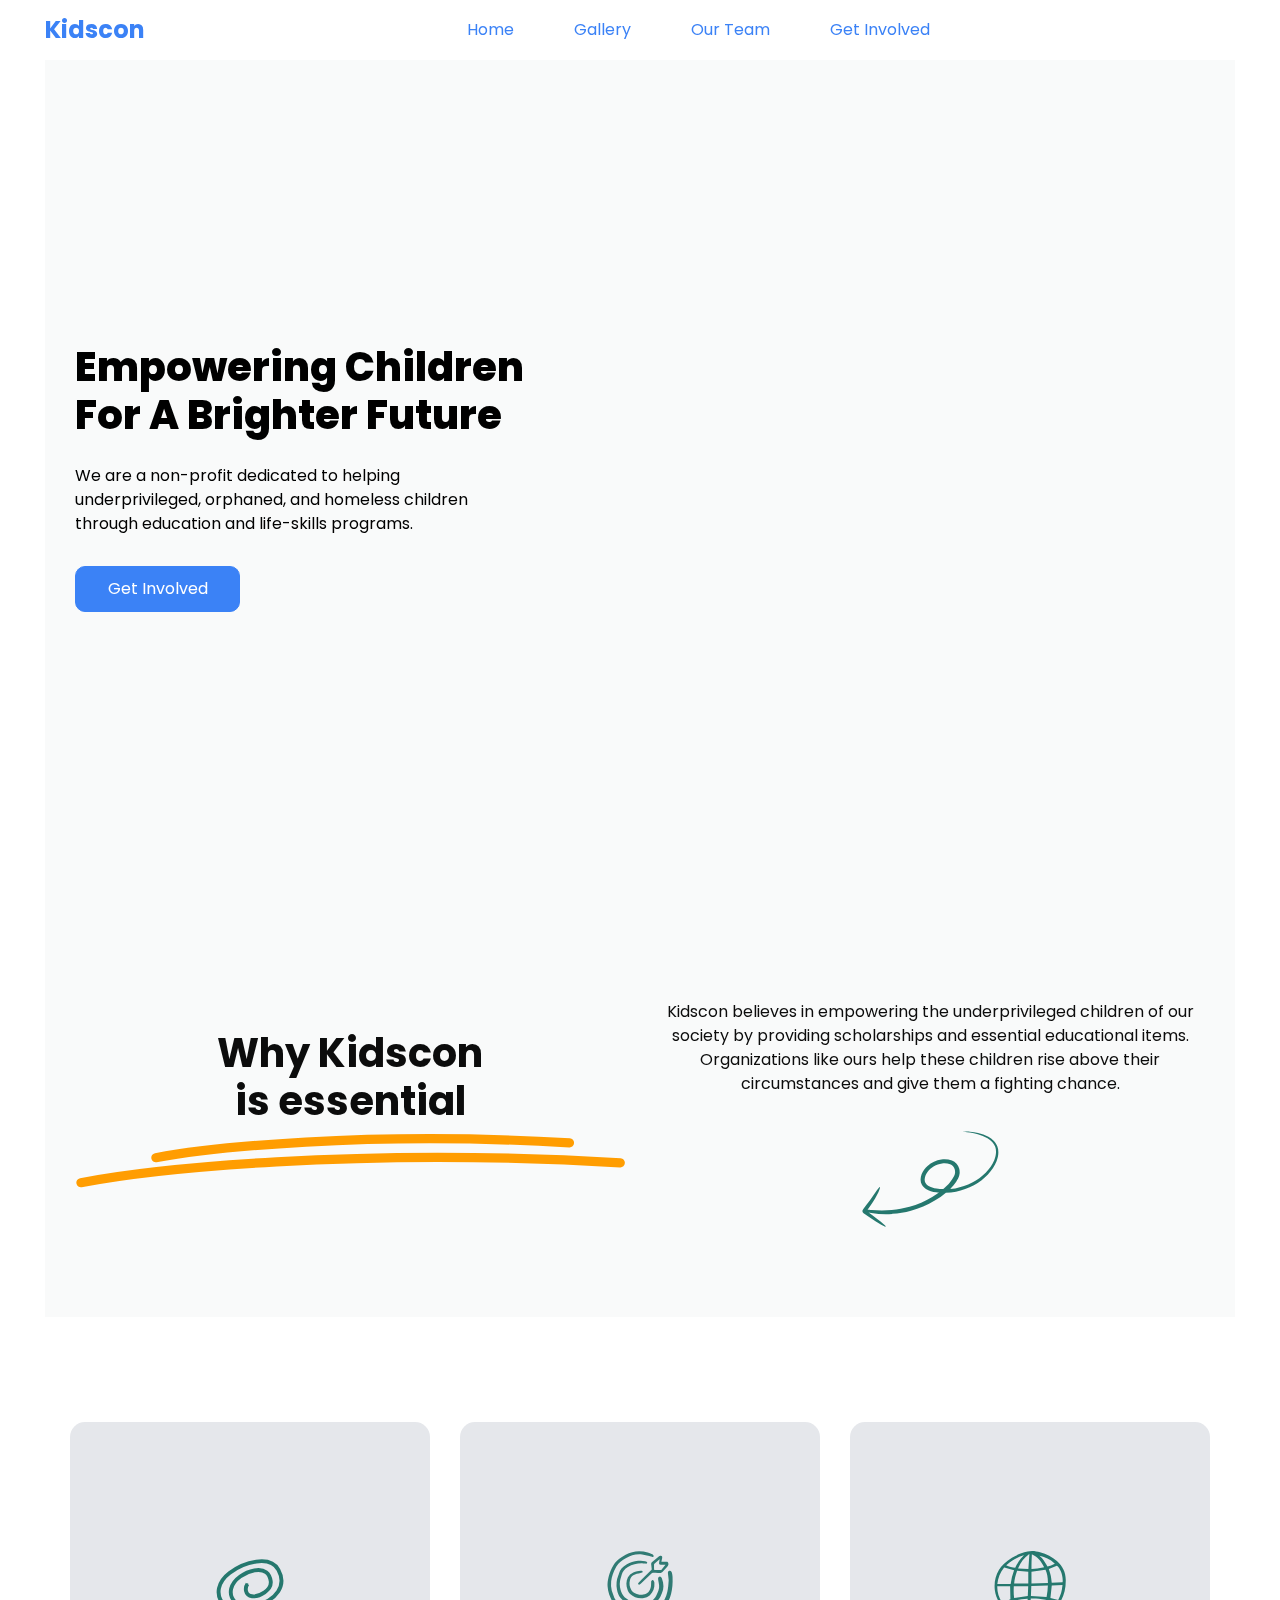
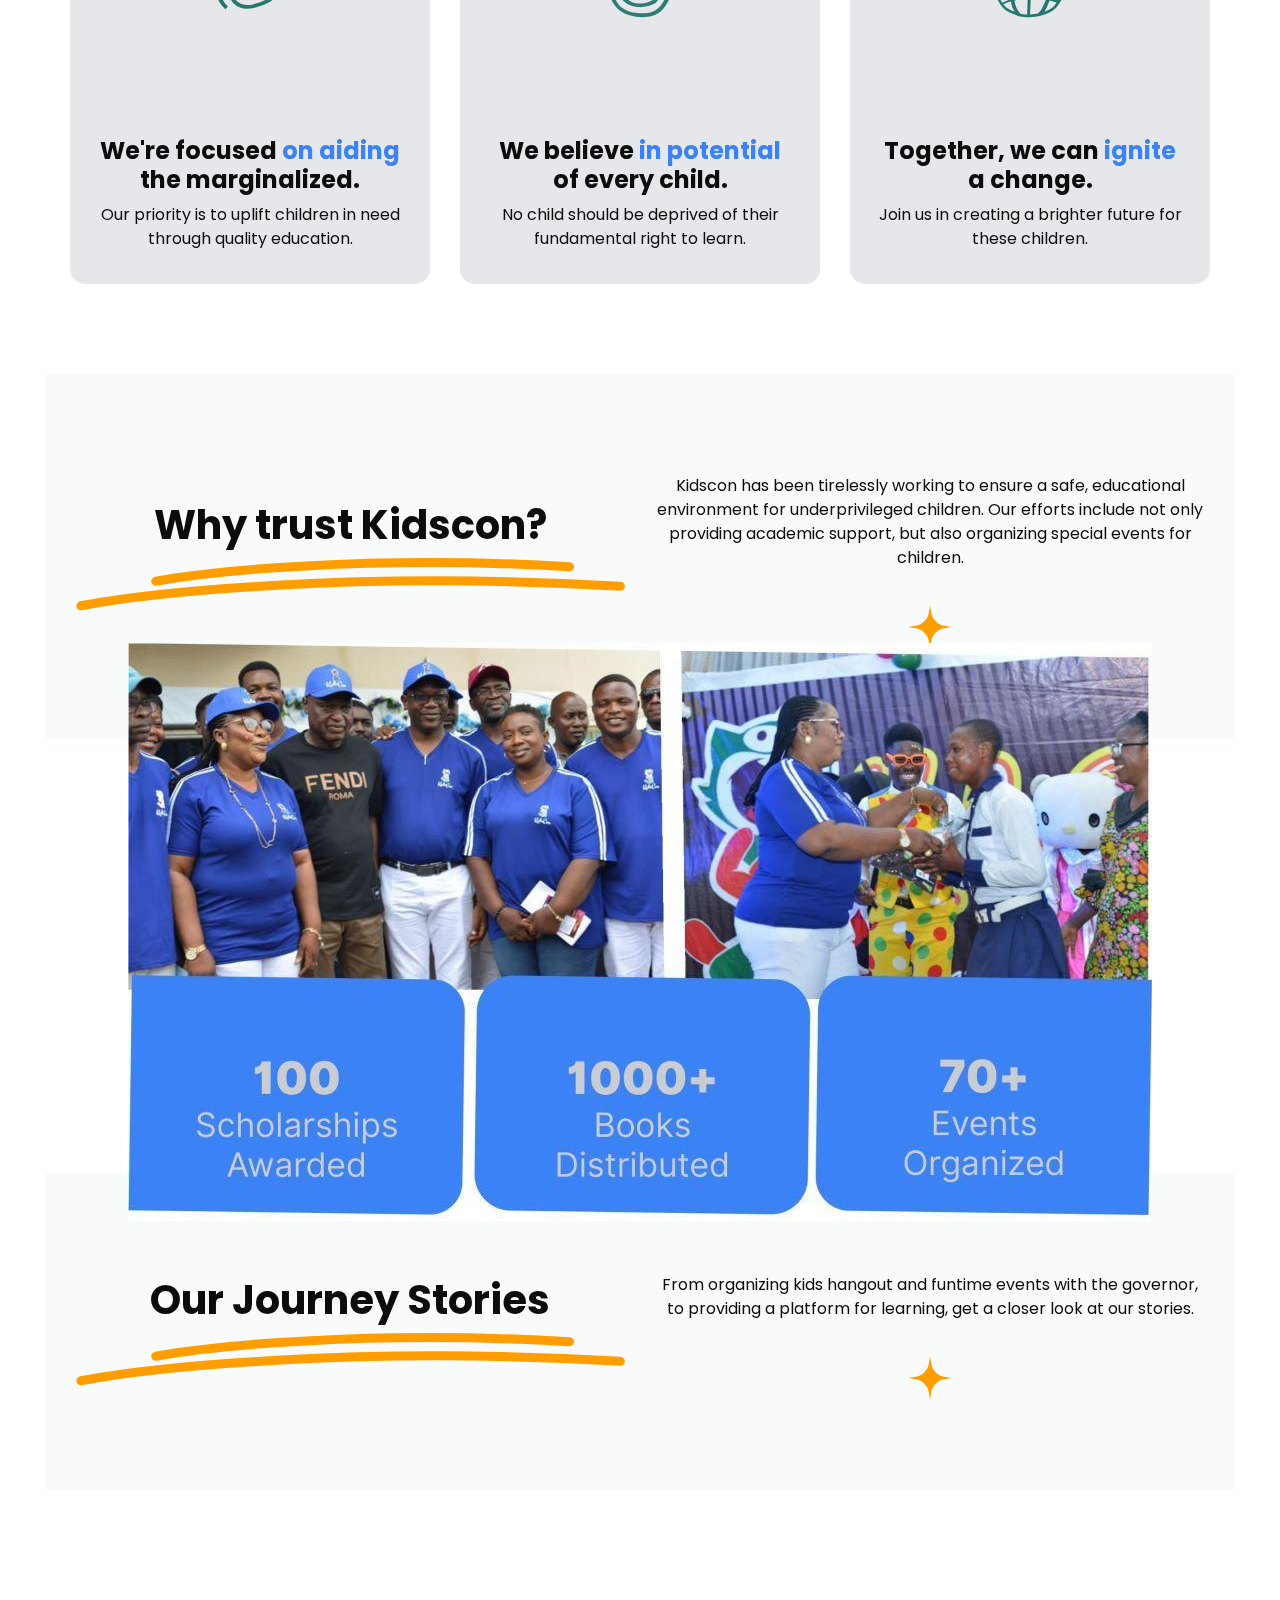
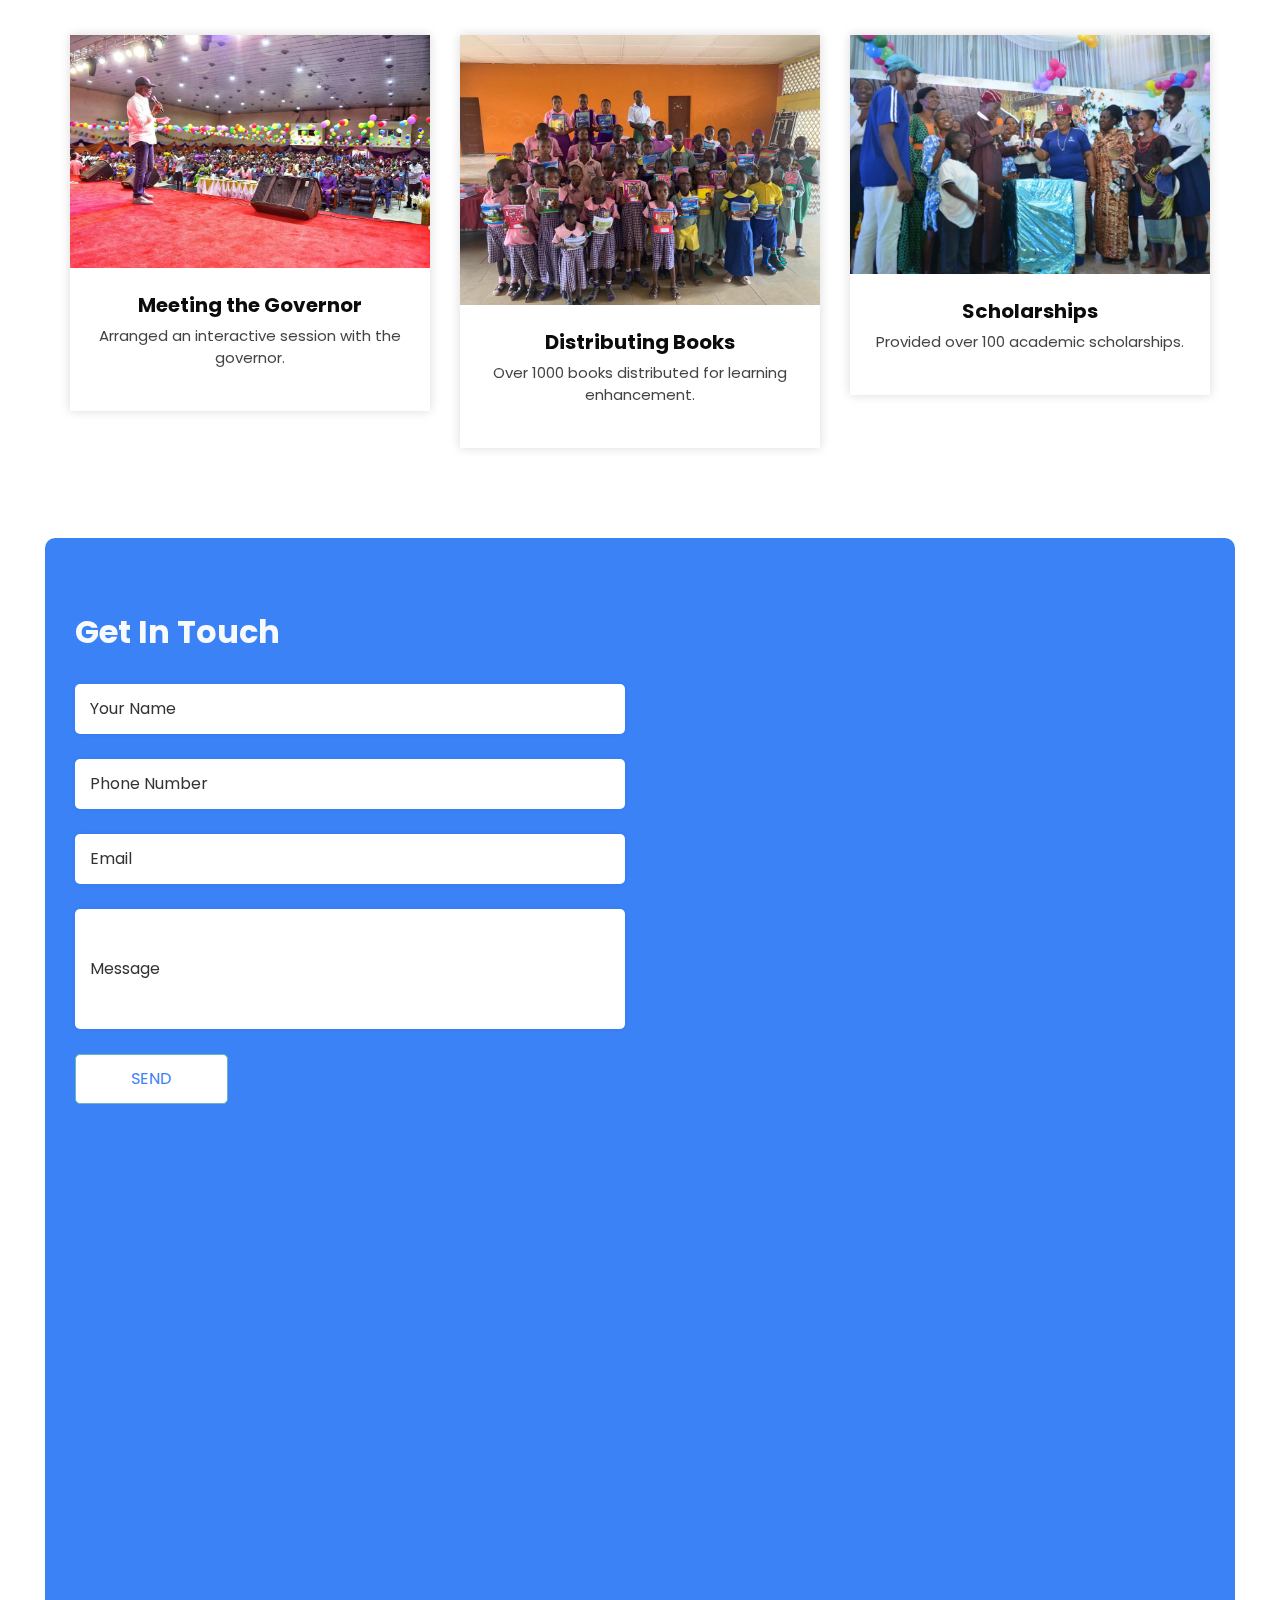
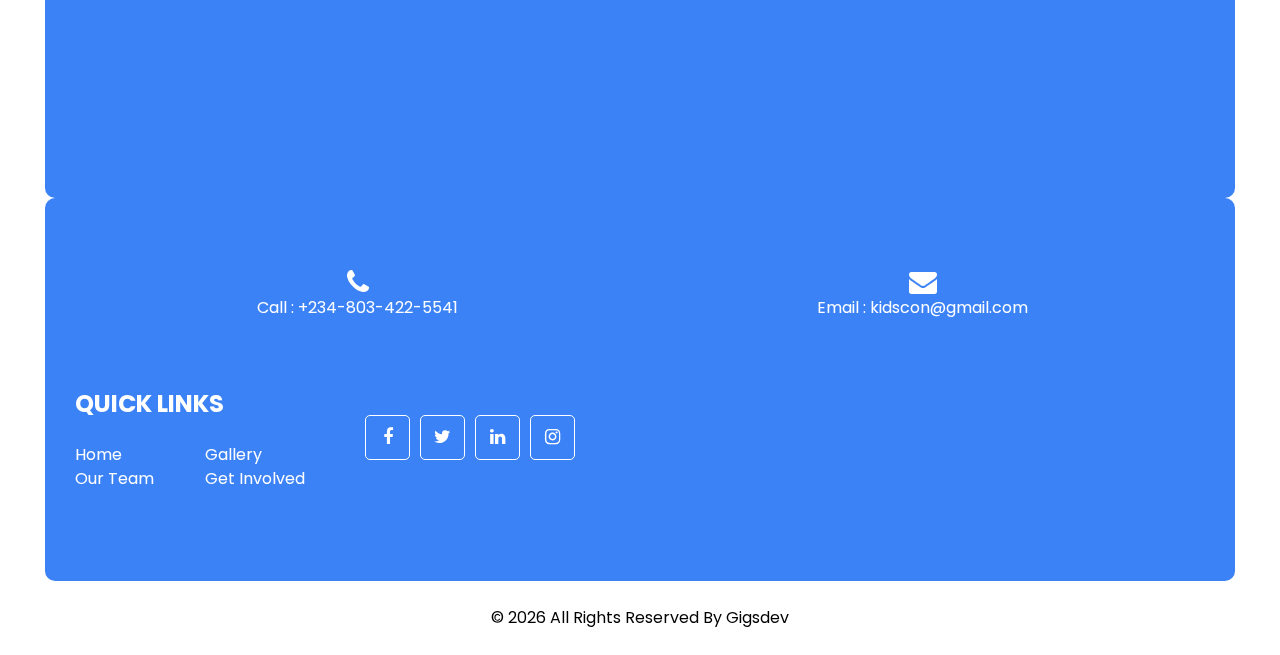
==== index.html @ 19b8dc30 "typo error fix" ====
<!DOCTYPE html>
<html>

<head>
  <!-- Basic -->
  <meta charset="utf-8" />
  <meta http-equiv="X-UA-Compatible" content="IE=edge" />
  <!--GOOGLE FONTS-->
  <link rel="preconnect" href="https://fonts.googleapis.com">
  <link rel="preconnect" href="https://fonts.gstatic.com" crossorigin>
  <link href="https://fonts.googleapis.com/css2?family=Montserrat:wght@300;400;500;600;700;800;900&display=swap"
    rel="stylesheet">
  <!-- Mobile Metas -->
  <meta name="viewport" content="width=device-width, initial-scale=1, shrink-to-fit=no" />
  <!-- Site Metas -->
  <link rel="icon" href="images/fevicon.png" type="image/gif" />
  <meta name="keywords" content="" />
  <meta name="description" content="" />
  <meta name="author" content="" />

  <title>Kidscon</title>


  <!-- bootstrap core css -->
  <link rel="stylesheet" type="text/css" href="css/bootstrap.css" />

  <!-- fonts style -->
  <link href="https://fonts.googleapis.com/css?family=Poppins:400,600,700&display=swap" rel="stylesheet" />

  <!-- font awesome style -->
  <link href="css/font-awesome.min.css" rel="stylesheet" />
  <!-- Custom styles for this template -->
  <link href="css/style.css" rel="stylesheet" />
  <!-- responsive style -->
  <link href="css/responsive.css" rel="stylesheet" />

</head>

<body>

  <div class="hero_area">
    <!-- nav section strats -->
    <header class="header_section long_section px-0">
      <nav class="navbar navbar-expand-lg custom_nav-container ">
        <a class="navbar-brand" href="index.html">
          <span>
            Kidscon
          </span>
        </a>
        <button class="navbar-toggler" type="button" data-toggle="collapse" data-target="#navbarSupportedContent"
          aria-controls="navbarSupportedContent" aria-expanded="false" aria-label="Toggle navigation">
          <span class=""> </span>
        </button>

        <div class="collapse navbar-collapse" id="navbarSupportedContent">
          <div class="d-flex mx-auto flex-column flex-lg-row align-items-center">
            <ul class="navbar-nav  ">
              <li class="nav-item active">
                <a class="nav-link" href="index.html">Home <span class="sr-only">(current)</span></a>
              </li>
              <li class="nav-item">
                <a class="nav-link" href="gallery.html">Gallery</a>
              </li>
              <li class="nav-item">
                <a class="nav-link" href="team.html"> Our Team</a>
              </li>

              <li class="nav-item">
                <a class="nav-link" href="contact.html">Get Involved</a>
              </li>
            </ul>
          </div>
          <!--<div class="quote_btn-container">
            <a href="">
              <span>
                Login
              </span>
              <i class="fa fa-user" aria-hidden="true"></i>
            </a>
            <form class="form-inline">
              <button class="btn  my-2 my-sm-0 nav_search-btn" type="submit">
                <i class="fa fa-search" aria-hidden="true"></i>
              </button>
            </form>
          </div>-->
        </div>
      </nav>
    </header>
    <!-- end nav section -->
    <!-- hero section -->
    <section class="slider_section long_section">
      <div id="customCarousel" class="carousel slide" data-ride="carousel">
        <div class="carousel-inner">
          <div class="carousel-item active">
            <div class="container ">
              <div class="row">
                <div class="col-md-5">
                  <div class="detail-box">
                    <h1>

                      Empowering Children for a Brighter Future
                    </h1>
                    <p>
                      We are a non-profit dedicated to helping underprivileged, orphaned, and homeless children through
                      education and life-skills programs.
                    </p>
                    <div class="btn-box">
                      <a href="" class="btn1">
                        Get Involved
                      </a>

                    </div>
                  </div>
                </div>
                <div class="col-md-7">
                  <div class="img-box">
                    <img src="images/kidscon-hero.svg" alt="">
                  </div>
                </div>
              </div>
            </div>
          </div>

        </div>

      </div>
    </section>
    <!-- end hero section -->
  </div>
  <!-- about section -->

  <section class="about_section layout_padding long_section">
    <div class="container">
      <div class="row">
        <div class="col-md-6">
          <div class="img-box">
            <h1> Why Kidscon <br>is essential</h1>
            <img src="images/double-line.svg" alt="">
          </div>
        </div>
        <div class="col-md-6">
          <div class="detail-box">

            <p>
              Kidscon believes in empowering the underprivileged children of our society by providing scholarships
              and essential educational items. Organizations like ours help these children rise above their
              circumstances and give them a fighting chance.
            </p>
            <img src="./images/green-curve-shape-easy.svg" alt="arrow icon">

          </div>
        </div>
      </div>
    </div>
  </section>

  <!-- end about section -->
  <!-- furniture section -->

  <section class="furniture_section layout_padding">
    <div class="container">
      <!--<div class="heading_container">
        <h2>
          NOWhy Kidscon is essential
        </h2>
        <p>
          Kidscon believes in empowering the underprivileged children of our society by providing scholarships
          and essential educational items. Organizations like ours help these children rise above their
          circumstances and give them a fighting chance.
        </p>
      </div>-->
      <div class="row">
        <div class="col-md-6 col-lg-4">
          <div class="box">
            <div class="img-box">
              <img src="images/swirl.svg" alt="swirl-icon-svg">
            </div>
            <div class="detail-box">
              <h4>
                We're focused <span>on aiding</span> the marginalized.
              </h4>
              <div class="price_box">
                <h6 class="price_heading">
                  Our priority is to uplift children in need through quality education.
                </h6>

              </div>
            </div>
          </div>
        </div>
        <div class="col-md-6 col-lg-4">
          <div class="box">
            <div class="img-box">
              <img src="images/arrow.svg" alt="arrow-icon-svg">
            </div>
            <div class="detail-box">
              <h4>
                We believe <span>in potential</span> of every child.
              </h4>
              <div class="price_box">
                <h6 class="price_heading">
                  No child should be deprived of their fundamental right to learn.
                </h6>

              </div>
            </div>
          </div>
        </div>
        <div class="col-md-6 col-lg-4">
          <div class="box">
            <div class="img-box">
              <img src="images/globe.svg" alt="globe-icon-svg">
            </div>
            <div class="detail-box">
              <h4>
                Together, we can <span>ignite</span> a change.
              </h4>
              <div class="price_box">
                <h6 class="price_heading">
                  Join us in creating a brighter future for these children.
                </h6>

              </div>
            </div>
          </div>
        </div>

      </div>
    </div>
  </section>

  <!-- end furniture section -->
  <!-- start why trus section  -->

  <section class="about_section layout_padding long_section">
    <div class="container">
      <div class="row">
        <div class="col-md-6">
          <div class="img-box">
            <h1> Why trust Kidscon?</h1>
            <img src="images/double-line.svg" alt="">
          </div>
        </div>
        <div class="col-md-6">
          <div class="detail-box">

            <p>
              Kidscon has been tirelessly working to ensure a safe, educational environment for underprivileged
              children. Our efforts include not only providing academic support, but also organizing special events for
              children.
            </p>
            <img src="./images/four-angle-star.svg" alt="arrow icon">

          </div>
        </div>
      </div>
    </div>
  </section>

  <!-- end why trust section  -->

  <!-- start mosaic section  -->
  <section id="puz">
    <div class="mosaic">
      <img src="./images/kidscon hmpg pix.jpg" alt="">
      <article>
        <div></div>
        <div></div>
        <div></div>
        <div></div>
        <div></div>
      </article>
    </div>
  </section>
  <!-- end mosaic section  -->

  <!-- start our journey section  -->

  <section class="about_section layout_padding long_section">
    <div class="container">
      <div class="row">
        <div class="col-md-6">
          <div class="img-box">
            <h1> Our Journey Stories</h1>
            <img src="images/double-line.svg" alt="">
          </div>
        </div>
        <div class="col-md-6">
          <div class="detail-box">

            <p>
              From organizing kids hangout and funtime events with the governor, to providing a platform for learning,
              get a closer look at our stories.
            </p>
            <img src="./images/four-angle-star.svg" alt="star icon">

          </div>
        </div>
      </div>
    </div>
  </section>

  <!-- end our journey section  -->


  <!-- blog section -->

  <section class="blog_section layout_padding">
    <div class="container">
      <div class="heading_container">

      </div>
      <div class="row">
        <div class="col-md-6 col-lg-4 mx-auto">
          <div class="box">
            <div class="img-box">
              <img src="images/mt_govnr.jpg" alt="">
            </div>
            <div class="detail-box">
              <h5>
                Meeting the Governor
              </h5>
              <p>
                Arranged an interactive session with the governor.
              </p>

            </div>
          </div>
        </div>
        <div class="col-md-6 col-lg-4 mx-auto">
          <div class="box">
            <div class="img-box">
              <img src="images/books.jpg" alt="">
            </div>
            <div class="detail-box">
              <h5>
                Distributing Books
              </h5>
              <p>
                Over 1000 books distributed for learning enhancement.
              </p>

            </div>
          </div>
        </div>
        <div class="col-md-6 col-lg-4 mx-auto">
          <div class="box">
            <div class="img-box">
              <img src="images/Scholar.jpg" alt="">
            </div>
            <div class="detail-box">
              <h5>
                Scholarships
              </h5>
              <p>
                Provided over 100 academic scholarships.
              </p>

            </div>
          </div>
        </div>
      </div>
    </div>
  </section>

  <!-- end blog section -->



  <!-- contact section -->
  <section class="contact_section  long_section">
    <div class="container">
      <div class="row">
        <div class="col-md-6">
          <div class="form_container">
            <div class="heading_container">
              <h2>
                Get In Touch
              </h2>
            </div>
            <form action="">
              <div>
                <input type="text" placeholder="Your Name" />
              </div>
              <div>
                <input type="text" placeholder="Phone Number" />
              </div>
              <div>
                <input type="email" placeholder="Email" />
              </div>
              <div>
                <input type="text" class="message-box" placeholder="Message" />
              </div>
              <div class="btn_box">
                <button>
                  SEND
                </button>
              </div>
            </form>
          </div>
        </div>
        <div class="col-md-6">
          <div class="map_container">
            <div class="map">
              <div id="googleMap"></div>
            </div>
          </div>
        </div>
      </div>
    </div>
  </section>
  <!-- end contact section -->

  <!-- info section -->
  <section class="info_section long_section">

    <div class="container">
      <div class="contact_nav">
        <a href="">
          <i class="fa fa-phone" aria-hidden="true"></i>
          <span>
            Call : +234-803-422-5541
          </span>
        </a>
        <a href="">
          <i class="fa fa-envelope" aria-hidden="true"></i>
          <span>
            Email : kidscon@gmail.com
          </span>
        </a>

      </div>

      <div class="info_top ">
        <div class="row ">
          <div class="col-sm-6 col-md-4 col-lg-3">
            <div class="info_links">
              <h4>
                QUICK LINKS
              </h4>
              <div class="info_links_menu">
                <a class="" href="index.html">Home <span class="sr-only">(current)</span></a>
                <a class="" href="gallery.html">Gallery</a>
                <a class="" href="team.html"> Our Team</a>
                <a class="" href="contact.html">Get Involved</a>
              </div>
            </div>
          </div>
          <div class="col-md-4">
            <div class="info_form">

              <div class="social_box">
                <a href="">
                  <i class="fa fa-facebook" aria-hidden="true"></i>
                </a>
                <a href="">
                  <i class="fa fa-twitter" aria-hidden="true"></i>
                </a>
                <a href="">
                  <i class="fa fa-linkedin" aria-hidden="true"></i>
                </a>
                <a href="">
                  <i class="fa fa-instagram" aria-hidden="true"></i>
                </a>
              </div>
            </div>
          </div>
        </div>
      </div>
    </div>
  </section>
  <!-- end info_section -->


  <!-- footer section -->
  <footer class="footer_section">
    <div class="container">
      <p>
        &copy; <span id="displayYear"></span> All Rights Reserved By
        <a href="https://www.gigsdev.com">Gigsdev</a>

      </p>
    </div>
  </footer>
  <!-- footer section -->


  <!-- jQery -->
  <script src="js/jquery-3.4.1.min.js"></script>
  <!-- bootstrap js -->
  <script src="js/bootstrap.js"></script>
  <!-- custom js -->
  <script src="js/custom.js"></script>
  <!-- Google Map -->
  <script
    src="https://maps.googleapis.com/maps/api/js?key=AIzaSyCh39n5U-4IoWpsVGUHWdqB6puEkhRLdmI&callback=myMap"></script>
  <!-- End Google Map -->

</body>

</html>
---- css/style.css ----
/* fonts import 
@import url("../fonts/octin_sports_rg.ttf");*/

body {
  font-family: "Poppins", sans-serif;
  color: #0c0c0c;
  background-color: #ffffff;
  overflow-x: hidden;
}

.layout_padding {
  padding: 90px 0;
}

.layout_padding2 {
  padding: 45px 0;
}

.layout_padding2-top {
  padding-top: 45px;
}

.layout_padding2-bottom {
  padding-bottom: 45px;
}

.layout_padding-top {
  padding-top: 90px;
}

.layout_padding-bottom {
  padding-bottom: 90px;
}

.long_section {
  margin-left: 45px;
  margin-right: 45px;
  padding-left: 15px;
  padding-right: 15px;
}

.heading_container {
  display: -webkit-box;
  display: -ms-flexbox;
  display: flex;
  -webkit-box-orient: vertical;
  -webkit-box-direction: normal;
  -ms-flex-direction: column;
  flex-direction: column;
  -webkit-box-align: start;
  -ms-flex-align: start;
  align-items: flex-start;

}

.heading_container h2 {
  position: relative;
  font-weight: bold;
  text-transform: capitalize;
}

/*header section*/
.hero_area {
  min-height: 100vh;
  position: relative;
  display: -webkit-box;
  display: -ms-flexbox;
  display: flex;
  -webkit-box-orient: vertical;
  -webkit-box-direction: normal;
  -ms-flex-direction: column;
  flex-direction: column;
}

.sub_page .hero_area {
  min-height: auto;
}


.header_section {
  background-color: #ffffff;
}

.header_section .container-fluid {
  padding-right: 25px;
  padding-left: 25px;
}

.header_section .nav_container {
  margin: 0 auto;
}

.custom_nav-container .navbar-nav .nav-item .nav-link {
  padding: 3px 15px;
  margin: 10px 15px;
  color: #3b82f6;
  text-align: center;
  text-transform: capitalize;
}

a,
a:hover,
a:focus {
  text-decoration: none;
}

a:hover,
a:focus {
  color: initial;
}

.btn,
.btn:focus {
  outline: none !important;
  -webkit-box-shadow: none;
  box-shadow: none;
}

.custom_nav-container .nav_search-btn {
  width: 35px;
  height: 35px;
  padding: 0;
  border: none;
}

.navbar-brand span {
  font-size: 24px;
  font-weight: 700;
  color: #3b82f6;
  text-transform: capitalize;
}

.custom_nav-container {
  z-index: 99999;
  padding: 5px 0;
}

.custom_nav-container .navbar-toggler {
  outline: none;
}

.custom_nav-container .navbar-toggler {
  padding: 0;
  width: 37px;
  height: 42px;
  -webkit-transition: all 0.3s;
  transition: all 0.3s;
}

.custom_nav-container .navbar-toggler span {
  display: block;
  width: 32px;
  height: 4px;
  background-color: #000000;
  border-radius: 15px;
  margin: 7px 0;
  -webkit-transition: all 0.3s;
  transition: all 0.3s;
  position: relative;
  transition: all 0.3s;
}

.custom_nav-container .navbar-toggler span::before,
.custom_nav-container .navbar-toggler span::after {
  content: "";
  position: absolute;
  left: 0;
  height: 100%;
  width: 100%;
  background-color: #3b82f6;
  border-radius: 15px;
  top: -10px;
  -webkit-transition: all 0.3s;
  transition: all 0.3s;
}

.custom_nav-container .navbar-toggler span::after {
  top: 10px;
}

.custom_nav-container .navbar-toggler[aria-expanded="true"] {
  -webkit-transform: rotate(360deg);
  transform: rotate(360deg);
}

.custom_nav-container .navbar-toggler[aria-expanded="true"] span {
  -webkit-transform: rotate(45deg);
  transform: rotate(45deg);
}

.custom_nav-container .navbar-toggler[aria-expanded="true"] span::before,
.custom_nav-container .navbar-toggler[aria-expanded="true"] span::after {
  -webkit-transform: rotate(90deg);
  transform: rotate(90deg);
  top: 0;
}

.quote_btn-container {
  display: -webkit-box;
  display: -ms-flexbox;
  display: flex;
  -webkit-box-align: center;
  -ms-flex-align: center;
  align-items: center;
}

.quote_btn-container a {
  color: #3b82f6;
  margin-right: 25px;
  text-transform: uppercase;
}

.quote_btn-container a span {
  margin-right: 5px;
}

/*end header section*/
/* slider section */
.slider_section {
  -webkit-box-flex: 1;
  -ms-flex: 1;
  flex: 1;
  display: -webkit-box;
  display: -ms-flexbox;
  display: flex;
  -webkit-box-align: center;
  -ms-flex-align: center;
  align-items: center;
  position: relative;
  background-color: #f9fafa;
}

.slider_section .row {
  -webkit-box-align: center;
  -ms-flex-align: center;
  align-items: center;
}

.slider_section #customCarousel {
  width: 100%;
  z-index: 3;
}

.slider_section .detail-box {
  color: #000000;

}

.slider_section .detail-box h1 {
  font-weight: 800;
  text-transform: capitalize;
  margin-bottom: 0;
}

.slider_section .detail-box p {
  margin: 25px 0;
}

.slider_section .detail-box .btn-box {
  display: -webkit-box;
  display: -ms-flexbox;
  display: flex;
  margin: 0 -5px;
}

.slider_section .detail-box .btn-box a {
  margin: 5px;
  text-align: center;
  width: 165px;
}

.slider_section .detail-box .btn-box .btn1 {
  display: inline-block;
  padding: 10px 15px;
  background-color: #3b82f6;
  color: #ffffff;
  border-radius: 10px;
  border: 1px solid #3b82f6;
  -webkit-transition: all .2s;
  transition: all .2s;
}

.slider_section .detail-box .btn-box .btn1:hover {
  background-color: transparent;
  color: #3b82f6;
}



.slider_section .img-box img {
  width: 100%;
}

.furniture_section .box {
  display: flex;
  flex-direction: column;
  margin-top: 15px;
  background-color: #e5e7eb;
  padding: 25px;
  border-radius: 15px;

}

.furniture_section .box .img-box {
  display: -webkit-box;
  display: -ms-flexbox;
  display: flex;
  -webkit-box-pack: center;
  -ms-flex-pack: center;
  justify-content: center;
  -webkit-box-align: center;
  -ms-flex-align: center;
  align-items: center;
  height: 275px;
  padding: 25px;
}

.furniture_section .box .img-box img {
  max-width: 30%;
  max-height: 30%;
}

.furniture_section .box .img-boxt img {
  max-width: 100%;
  max-height: 40%;
  border-radius: 15px;
}

.furniture_section .box .detail-box {
  margin-top: 15px;
}

.furniture_section .box .detail-box h5 {
  text-transform: none;
  text-align: center;
  font-weight: 600;
  font-size: 1.5rem;
  color: #3b82f6;

}

.furniture_section .box .detail-box h4 {
  font-weight: 700;
  text-align: center;
}

.furniture_section .box .detail-box span {
  color: #3b82f6;
}




.furniture_section .box .detail-box .price_box .price_heading span {
  color: #6bb7be;
}

.furniture_section .box .detail-box .price_box .price_heading {
  text-align: center;
}


/*========================Mosaic section====================*/

.mosaic {
  width: 80%;
  margin: -6rem auto -3rem;

  line-height: 0;
  position: relative;

}

.mosaic img {
  width: 100%;
}

.mosaic article {
  position: absolute;
  top: 0;
  width: 100%;
  background: var(--color-bg);
  display: grid;
  grid-template-columns: 1fr 1fr 1fr;
  grid-gap: 20px;
  mix-blend-mode: lighten;
}

.mosaic div {
  background: black;
  height: 25.3vw;
  border-radius: 20px;
}

.mosaic div:nth-of-type(2) {
  grid-column: 2 / 4;
}

/*===================End mosaic section=====================*/
.about_section {
  background-color: #f9fafa;
  text-align: center;
}

.about_section .row {
  -webkit-box-align: center;
  -ms-flex-align: center;
  align-items: center;
}

.about_section .img-box img {
  width: 100%;
}

.about_section .detail-box p {
  margin-top: 10px;
  margin-bottom: 35px;
}

.about_section .detail-box a {
  display: inline-block;
  padding: 10px 45px;
  background-color: #6bb7be;
  color: #ffffff;
  border-radius: 0;
  border: 1px solid #6bb7be;
  -webkit-transition: all .2s;
  transition: all .2s;
}

.about_section .detail-box a:hover {
  background-color: transparent;
  color: #6bb7be;
}

.blog_section .heading_container {
  -webkit-box-align: center;
  -ms-flex-align: center;
  align-items: center;

}

.blog_section .heading_container h2::before {
  left: 50%;
  -webkit-transform: translateX(-50%);
  transform: translateX(-50%);
}

.blog_section .box {
  margin-top: 55px;
  background-color: #ffffff;
  -webkit-box-shadow: 0 0 10px 0 rgba(0, 0, 0, 0.15);
  box-shadow: 0 0 10px 0 rgba(0, 0, 0, 0.15);
}

.blog_section .box .img-box {
  position: relative;
}

.blog_section .box .img-box img {
  width: 100%;
}

.blog_section .box .detail-box {
  padding: 25px;
  text-align: center;
}

.blog_section .box .detail-box h5 {
  font-weight: bold;
}

.blog_section .box .detail-box p {
  font-size: 15px;
  color: #444;
}

.blog_section .box .detail-box a {
  display: inline-block;
  padding: 10px 30px;
  background-color: #6bb7be;
  color: #ffffff;
  border-radius: 0;
  border: 1px solid #6bb7be;
  -webkit-transition: all .2s;
  transition: all .2s;
}

.blog_section .box .detail-box a:hover {
  background-color: transparent;
  color: #6bb7be;
}

/*=================CONTACT SCTION===================*/

.contact_section {
  position: relative;
  background-color: #3b82f6;
  padding-top: 75px;
  padding-bottom: 75px;
  border-radius: 10px;
  height: 140vh;
}

.contact_section .heading_container {
  margin-bottom: 25px;

}

.contact_section .heading_container h2 {
  text-transform: capitalize;
  color: #f7fafa;

}

.contact_section .form_container input {
  width: 100%;
  border: none;
  height: 50px;
  margin-bottom: 25px;
  padding-left: 15px;
  outline: none;
  color: #101010;
  -webkit-box-shadow: 0 0 5px 0 rgba(0, 0, 0, 0.05);
  box-shadow: 0 0 5px 0 rgba(0, 0, 0, 0.05);
  border-radius: 5px;
}

.contact_section .form_container input::-webkit-input-placeholder {
  color: #333;
}

.contact_section .form_container input:-ms-input-placeholder {
  color: #333;
}

.contact_section .form_container input::-ms-input-placeholder {
  color: #333;
}

.contact_section .form_container input::placeholder {
  color: #333;
}

.contact_section .form_container input.message-box {
  height: 120px;
}

.contact_section .form_container button {
  border: none;
  text-transform: uppercase;
  display: inline-block;
  padding: 12px 55px;
  background-color: white;
  color: #3b82f6;
  border-radius: 0px;
  border: 1px solid #6bb7be;
  -webkit-transition: all .2s;
  transition: all .2s;
  border-radius: 5px;
}

.contact_section .form_container button:hover {
  background-color: transparent;
  color: white;
}

.contact_section .map_container {
  height: 500px;
  overflow: hidden;
  display: -webkit-box;
  display: -ms-flexbox;
  display: flex;
  -webkit-box-align: stretch;
  -ms-flex-align: stretch;
  align-items: stretch;
  padding: 0;
}

.contact_section .map_container .map {
  height: 100%;
  -webkit-box-flex: 1;
  -ms-flex: 1;
  flex: 1;
}

.contact_section .map_container .map #googleMap {
  height: 100%;
}

/* footer section*/
.info_section {
  background-color: #3b82f6;
  color: #ffffff;
  padding-top: 45px;
  padding-bottom: 45px;
  border-radius: 10px;
}

.info_section .contact_nav {
  display: -webkit-box;
  display: -ms-flexbox;
  display: flex;
  -webkit-box-pack: center;
  -ms-flex-pack: center;
  justify-content: center;
  padding: 25px 0;
  text-align: center;
}

.info_section .contact_nav a {
  -webkit-box-flex: 1;
  -ms-flex: 1;
  flex: 1;
  margin: 0;
  display: -webkit-box;
  display: -ms-flexbox;
  display: flex;
  -webkit-box-orient: vertical;
  -webkit-box-direction: normal;
  -ms-flex-direction: column;
  flex-direction: column;
  -webkit-box-align: center;
  -ms-flex-align: center;
  align-items: center;
  color: #ffffff;
}

.info_section .contact_nav a i {
  font-size: 28px;
}

.info_section .contact_nav a:hover {
  color: #213a8f;
}

.info_section .info_top {
  padding: 45px 0;
}

.info_section h4 {
  text-transform: uppercase;
  position: relative;
  margin-bottom: 25px;
}

.info_section .info_links .info_links_menu {
  display: -webkit-box;
  display: -ms-flexbox;
  display: flex;
  -ms-flex-wrap: wrap;
  flex-wrap: wrap;
}

.info_section .info_links .info_links_menu a {
  color: #ffffff;
  -ms-flex-preferred-size: 50%;
  flex-basis: 50%;
}

.info_section .info_links .info_links_menu a:hover,
.info_section .info_links .info_links_menu a.active {
  color: #213a8f;
}

.info_section .info_post .post_box {
  display: -webkit-box;
  display: -ms-flexbox;
  display: flex;
  -ms-flex-wrap: wrap;
  flex-wrap: wrap;
  -webkit-box-align: center;
  -ms-flex-align: center;
  align-items: center;
}

.info_section .info_post .post_box .img-box {
  min-width: 65px;
  max-width: 65px;
  height: 65px;
  display: -webkit-box;
  display: -ms-flexbox;
  display: flex;
  -webkit-box-pack: center;
  -ms-flex-pack: center;
  justify-content: center;
  -webkit-box-align: center;
  -ms-flex-align: center;
  align-items: center;
  background-color: #ffffff;
  -ms-flex-preferred-size: calc(33% - 10px);
  flex-basis: calc(33% - 10px);
  padding: 10px;
  margin: 5px;
}

.info_section .info_post .post_box .img-box img {
  max-width: 100%;
  max-height: 100%;
}

.info_section .info_post .post_box p {
  margin: 0;
}

.info_section .info_post .post_box:not(:nth-last-child(1)) {
  margin-bottom: 15px;
}

.info_section .info_form input {
  width: 100%;
  border: none;
  height: 45px;
  margin-bottom: 15px;
  padding-left: 25px;
  background-color: #eaeaea;
  outline: none;
  color: #101010;
  border-radius: 10px;
}

.info_section .info_form button {
  display: inline-block;
  padding: 10px 45px;
  background-color: white;
  color: #3b82f6;
  border-radius: 0px;
  border: 1px solid #3b82f6;
  -webkit-transition: all .2s;
  transition: all .2s;
  border-radius: 10px;
}

.info_section .info_form button:hover {
  background-color: transparent;
  color: white;
  border: 1px solid white;
}

.info_section .info_form .social_box {
  width: 100%;
  display: -webkit-box;
  display: -ms-flexbox;
  display: flex;
  margin-top: 25px;
}

.info_section .info_form .social_box a {
  display: -webkit-box;
  display: -ms-flexbox;
  display: flex;
  -webkit-box-pack: center;
  -ms-flex-pack: center;
  justify-content: center;
  -webkit-box-align: center;
  -ms-flex-align: center;
  align-items: center;
  border-radius: 5px;
  width: 45px;
  height: 45px;
  border: 1px solid white;
  color: white;
  font-size: 18px;
  margin-right: 10px;
}

.info_section .info_form .social_box a:hover {
  color: white;
  border-color: #213a8f;
}


.footer_section {
  position: relative;
  text-align: center;
}

.footer_section p {
  color: #000000;
  padding: 25px 0;
  margin: 0;
}

.footer_section p a {
  color: inherit;
}

/*# sourceMappingURL=style.css.map */
---- css/responsive.css ----
@media (max-width: 1300px) {}

@media (max-width: 1120px) {}

@media (max-width: 992px) {
  .long_section {
    margin-left: 30px;
    margin-right: 30px;
  }

  .hero_area {
    min-height: auto;
  }

  .quote_btn-container a {
    margin-right: 0;
    margin-top: 10px;
  }

  .slider_section {
    padding-top: 45px;
    padding-bottom: 90px;
  }

  .quote_btn-container {
    flex-direction: column;
    align-items: center;
  }


}

@media (max-width: 768px) {


  .slider_section {
    padding-top: 45px;
    padding-bottom: 75px;
  }

  .slider_section .detail_box {
    text-align: center;
    padding-left: 0;
  }

  .slider_section .img-box {
    margin-top: 45px;
  }

  .about_section .img-box {
    margin-bottom: 45px;

  }

  .contact_section .form_container {
    margin-bottom: 45px;
  }

  .client_section .box {
    flex-direction: column;
    text-align: center;
    margin: 45px 15px;
  }

  .client_section .box .detail-box {
    align-items: center;
  }

  .client_section .box .img-box {
    margin-right: 0;
    margin-bottom: 25px;
  }

  .info_section .contact_nav {
    flex-direction: column;
    align-items: center;
    padding-bottom: 0;
  }

  .info_section .contact_nav a {
    margin-bottom: 15px;
  }

  .info_section .row>div {
    text-align: center;
  }

  .info_section .info_post .post_box {
    justify-content: center;
  }

  .info_section .info_links .info_links_menu a {
    flex-basis: 100%;
  }

  .info_form {
    margin-top: 35px;
  }

  .info_form form {
    display: flex;
    flex-direction: column;
    align-items: center;

  }

  .info_form .social_box {
    justify-content: center;
  }

  .info_form .social_box a {
    margin: 0 5px;
  }

}

@media (max-width: 576px) {
  .long_section {
    margin-left: 25px;
    margin-right: 25px;
  }


  .info_section .info_links .info_links_menu {
    margin-bottom: 35px;
  }

}

@media (max-width: 480px) {}

@media (max-width: 420px) {
  .long_section {
    margin-left: 15px;
    margin-right: 15px;
  }

  .slider_section .detail-box .btn-box {
    flex-direction: column;
  }

  .slider_section .detail-box .btn-box a {
    width: 100%;
  }

  .furniture_section .box .img-box {
    height: auto;
  }
}

@media (max-width: 376px) {
  .slider_section .detail-box h1 {
    font-size: 2rem;
  }
}

@media (min-width: 1200px) {
  .container {
    max-width: 1170px;
  }
}
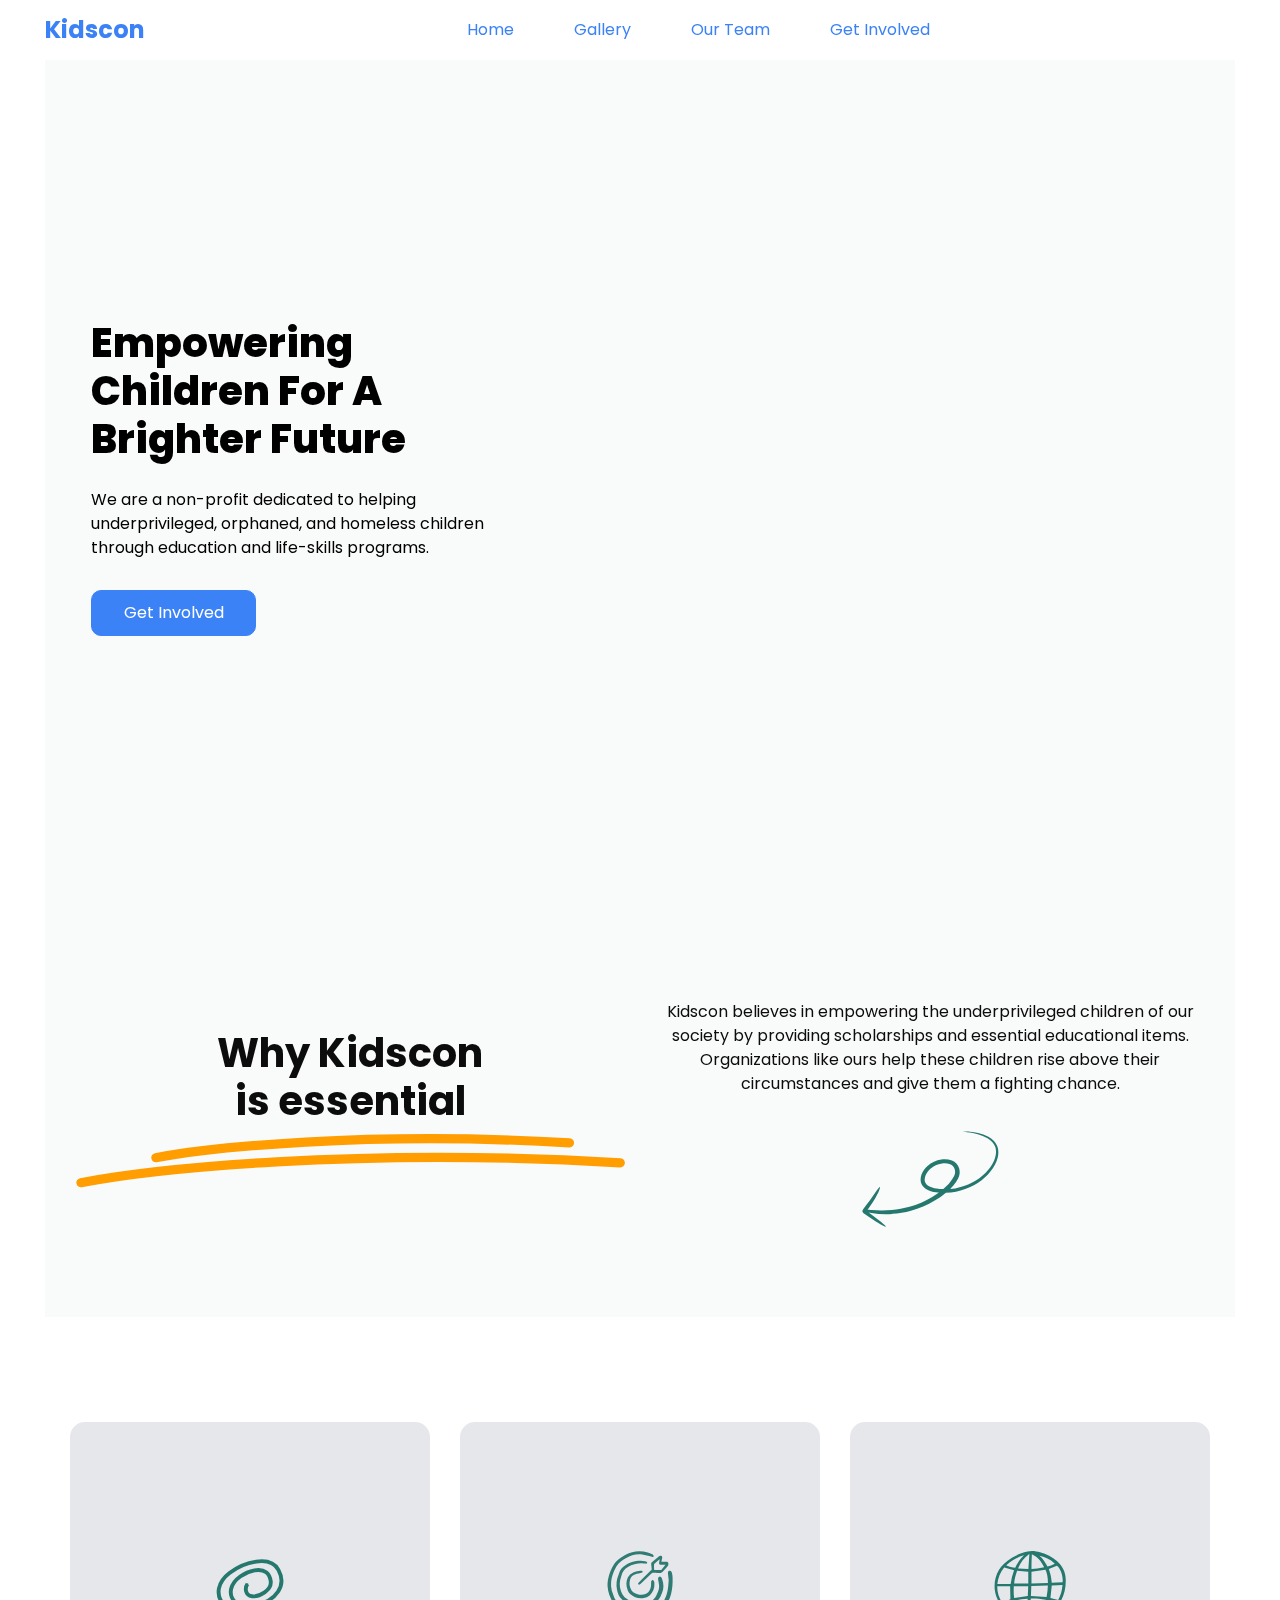
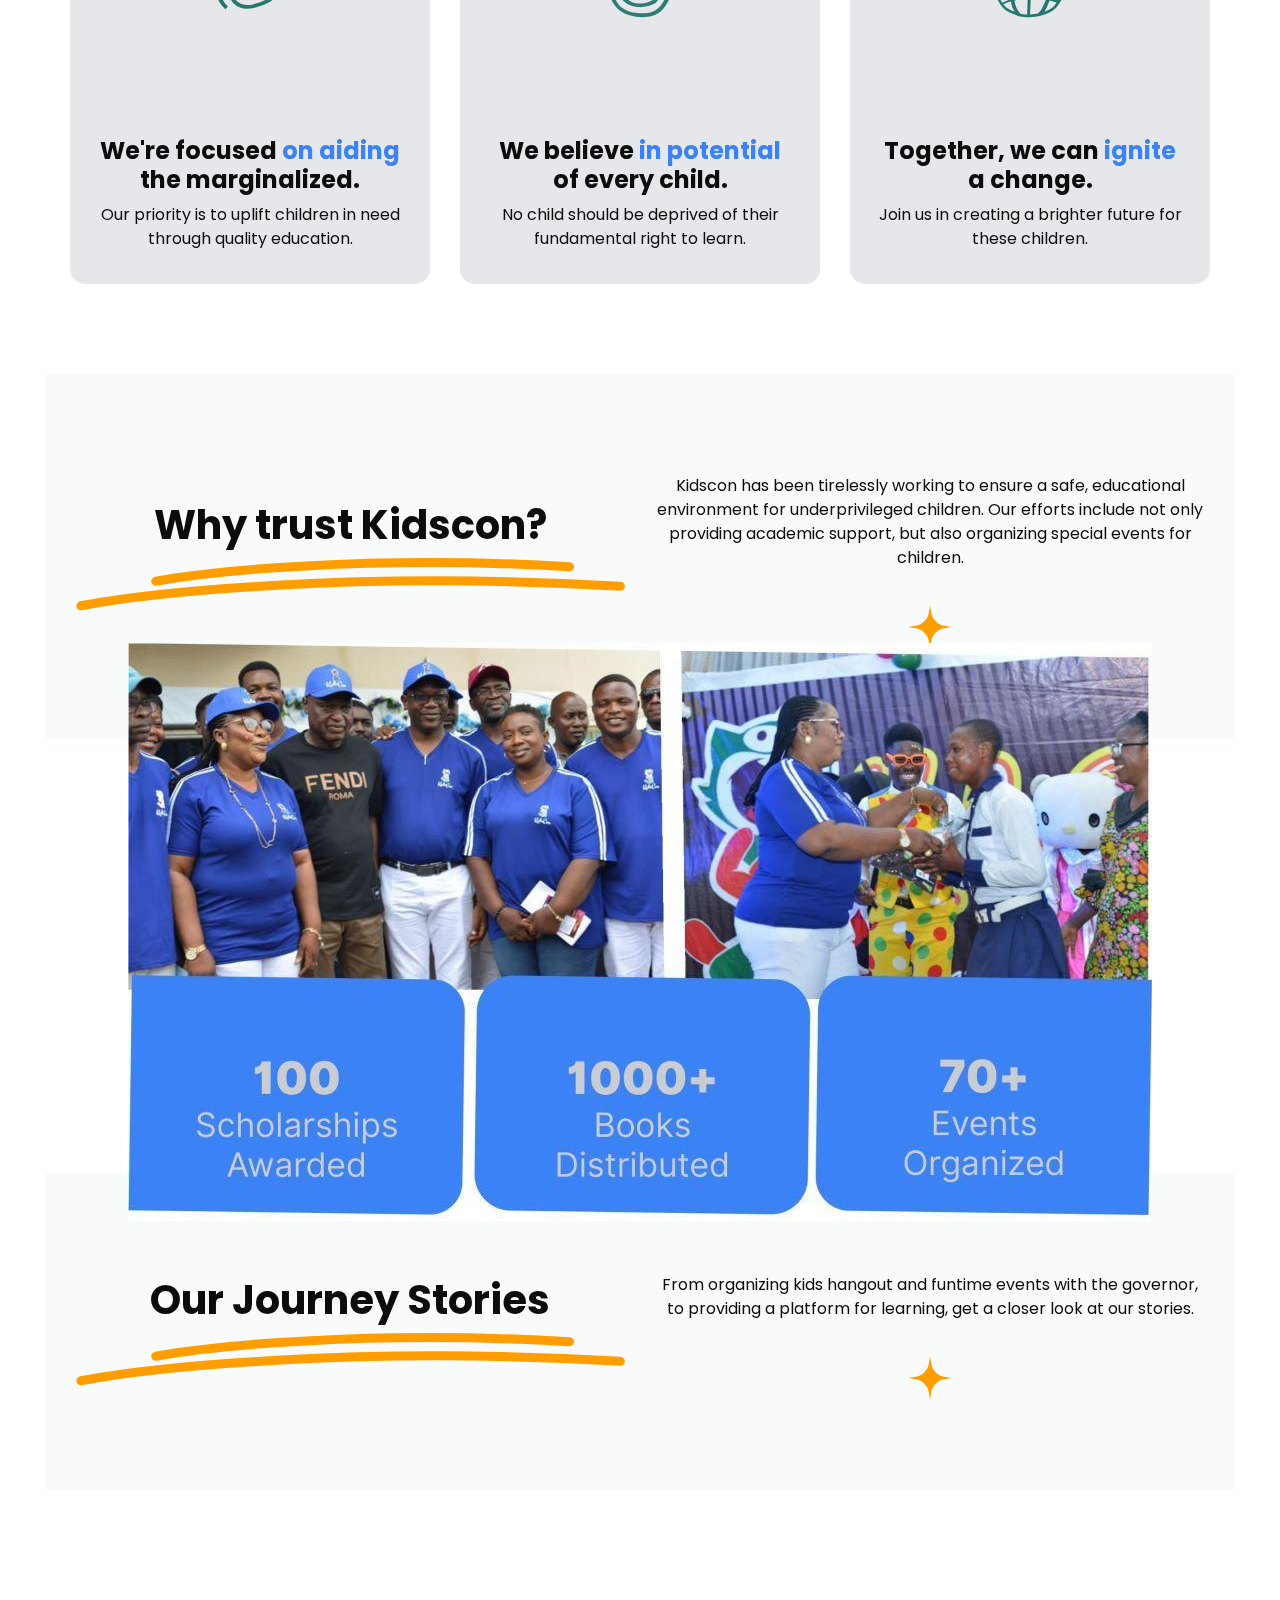
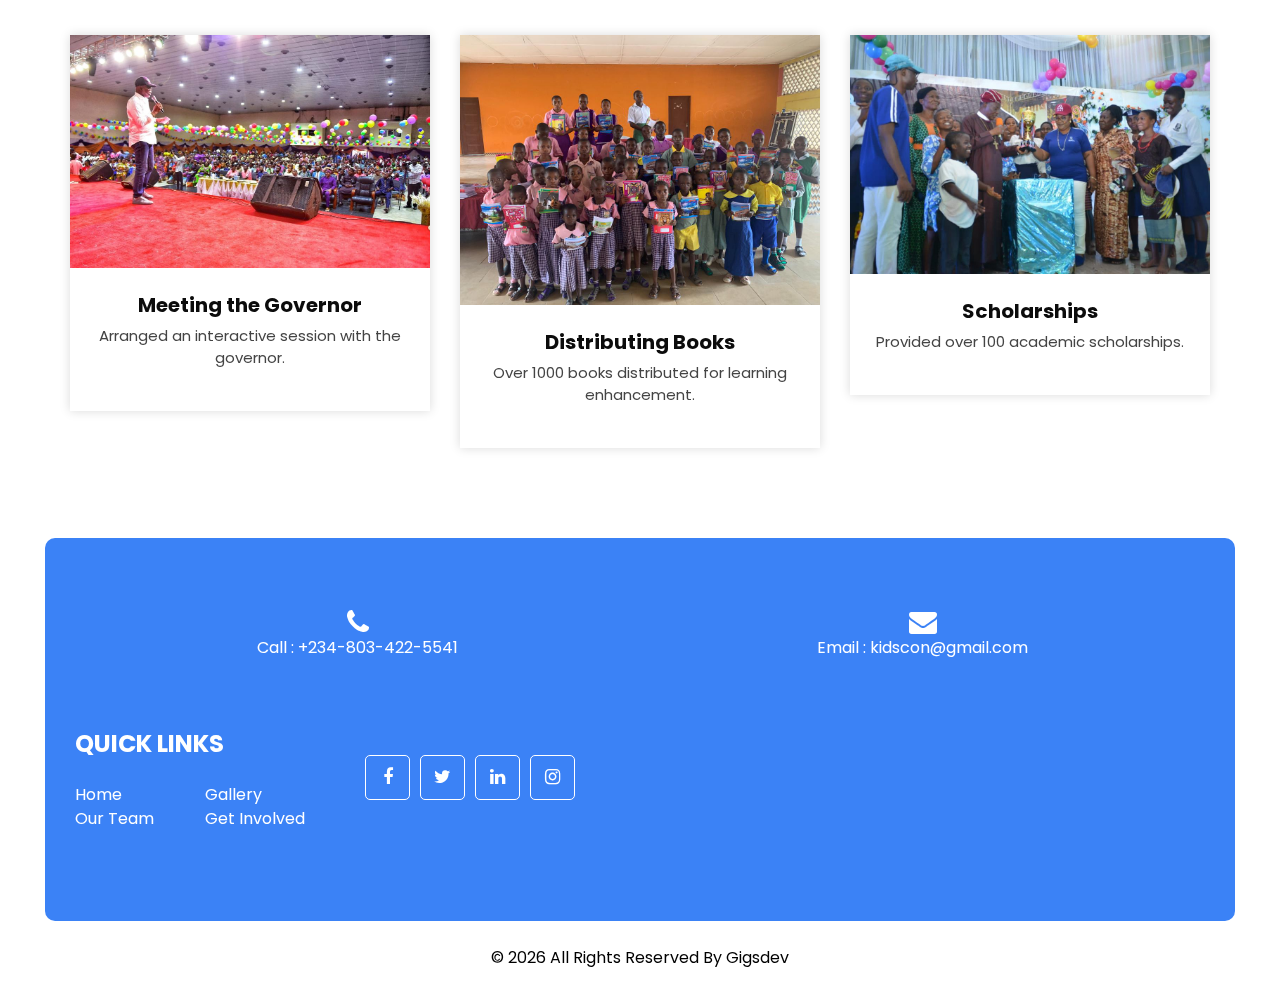
==== commit 1b1d163c: "new UI content fix" ====
--- a/index.html
+++ b/index.html
@@ -66,23 +66,11 @@
               </li>
 
               <li class="nav-item">
-                <a class="nav-link" href="contact.html">Get Involved</a>
+                <a class="nav-link" href="https://wa.me/+2348034225541" target="_blank">Get Involved</a>
               </li>
             </ul>
           </div>
-          <!--<div class="quote_btn-container">
-            <a href="">
-              <span>
-                Login
-              </span>
-              <i class="fa fa-user" aria-hidden="true"></i>
-            </a>
-            <form class="form-inline">
-              <button class="btn  my-2 my-sm-0 nav_search-btn" type="submit">
-                <i class="fa fa-search" aria-hidden="true"></i>
-              </button>
-            </form>
-          </div>-->
+
         </div>
       </nav>
     </header>
@@ -105,7 +93,7 @@
                       education and life-skills programs.
                     </p>
                     <div class="btn-box">
-                      <a href="" class="btn1">
+                      <a href="https://wa.me/+2348034225541" class="btn1" target="_blank">
                         Get Involved
                       </a>
 
@@ -159,16 +147,7 @@
 
   <section class="furniture_section layout_padding">
     <div class="container">
-      <!--<div class="heading_container">
-        <h2>
-          NOWhy Kidscon is essential
-        </h2>
-        <p>
-          Kidscon believes in empowering the underprivileged children of our society by providing scholarships
-          and essential educational items. Organizations like ours help these children rise above their
-          circumstances and give them a fighting chance.
-        </p>
-      </div>-->
+
       <div class="row">
         <div class="col-md-6 col-lg-4">
           <div class="box">
@@ -367,49 +346,6 @@
 
 
 
-  <!-- contact section -->
-  <section class="contact_section  long_section">
-    <div class="container">
-      <div class="row">
-        <div class="col-md-6">
-          <div class="form_container">
-            <div class="heading_container">
-              <h2>
-                Get In Touch
-              </h2>
-            </div>
-            <form action="">
-              <div>
-                <input type="text" placeholder="Your Name" />
-              </div>
-              <div>
-                <input type="text" placeholder="Phone Number" />
-              </div>
-              <div>
-                <input type="email" placeholder="Email" />
-              </div>
-              <div>
-                <input type="text" class="message-box" placeholder="Message" />
-              </div>
-              <div class="btn_box">
-                <button>
-                  SEND
-                </button>
-              </div>
-            </form>
-          </div>
-        </div>
-        <div class="col-md-6">
-          <div class="map_container">
-            <div class="map">
-              <div id="googleMap"></div>
-            </div>
-          </div>
-        </div>
-      </div>
-    </div>
-  </section>
-  <!-- end contact section -->
 
   <!-- info section -->
   <section class="info_section long_section">
@@ -442,7 +378,7 @@
                 <a class="" href="index.html">Home <span class="sr-only">(current)</span></a>
                 <a class="" href="gallery.html">Gallery</a>
                 <a class="" href="team.html"> Our Team</a>
-                <a class="" href="contact.html">Get Involved</a>
+                <a class="" href="https://wa.me/+2348034225541" target="_blank">Get Involved</a>
               </div>
             </div>
           </div>
@@ -491,10 +427,6 @@
   <script src="js/bootstrap.js"></script>
   <!-- custom js -->
   <script src="js/custom.js"></script>
-  <!-- Google Map -->
-  <script
-    src="https://maps.googleapis.com/maps/api/js?key=AIzaSyCh39n5U-4IoWpsVGUHWdqB6puEkhRLdmI&callback=myMap"></script>
-  <!-- End Google Map -->
 
 </body>
 
--- a/css/style.css
+++ b/css/style.css
@@ -489,103 +489,6 @@
 .blog_section .box .detail-box a:hover {
   background-color: transparent;
   color: #6bb7be;
-}
-
-/*=================CONTACT SCTION===================*/
-
-.contact_section {
-  position: relative;
-  background-color: #3b82f6;
-  padding-top: 75px;
-  padding-bottom: 75px;
-  border-radius: 10px;
-  height: 140vh;
-}
-
-.contact_section .heading_container {
-  margin-bottom: 25px;
-
-}
-
-.contact_section .heading_container h2 {
-  text-transform: capitalize;
-  color: #f7fafa;
-
-}
-
-.contact_section .form_container input {
-  width: 100%;
-  border: none;
-  height: 50px;
-  margin-bottom: 25px;
-  padding-left: 15px;
-  outline: none;
-  color: #101010;
-  -webkit-box-shadow: 0 0 5px 0 rgba(0, 0, 0, 0.05);
-  box-shadow: 0 0 5px 0 rgba(0, 0, 0, 0.05);
-  border-radius: 5px;
-}
-
-.contact_section .form_container input::-webkit-input-placeholder {
-  color: #333;
-}
-
-.contact_section .form_container input:-ms-input-placeholder {
-  color: #333;
-}
-
-.contact_section .form_container input::-ms-input-placeholder {
-  color: #333;
-}
-
-.contact_section .form_container input::placeholder {
-  color: #333;
-}
-
-.contact_section .form_container input.message-box {
-  height: 120px;
-}
-
-.contact_section .form_container button {
-  border: none;
-  text-transform: uppercase;
-  display: inline-block;
-  padding: 12px 55px;
-  background-color: white;
-  color: #3b82f6;
-  border-radius: 0px;
-  border: 1px solid #6bb7be;
-  -webkit-transition: all .2s;
-  transition: all .2s;
-  border-radius: 5px;
-}
-
-.contact_section .form_container button:hover {
-  background-color: transparent;
-  color: white;
-}
-
-.contact_section .map_container {
-  height: 500px;
-  overflow: hidden;
-  display: -webkit-box;
-  display: -ms-flexbox;
-  display: flex;
-  -webkit-box-align: stretch;
-  -ms-flex-align: stretch;
-  align-items: stretch;
-  padding: 0;
-}
-
-.contact_section .map_container .map {
-  height: 100%;
-  -webkit-box-flex: 1;
-  -ms-flex: 1;
-  flex: 1;
-}
-
-.contact_section .map_container .map #googleMap {
-  height: 100%;
 }
 
 /* footer section*/
@@ -769,7 +672,13 @@
   border-color: #213a8f;
 }
 
-
+/*===========================GALLERY SECTION STARTS======================*/
+.carousel-inner {
+  margin: 1rem;
+  width: 91%;
+}
+
+/*===========================GALLERY SECTION ENDS======================*/
 .footer_section {
   position: relative;
   text-align: center;
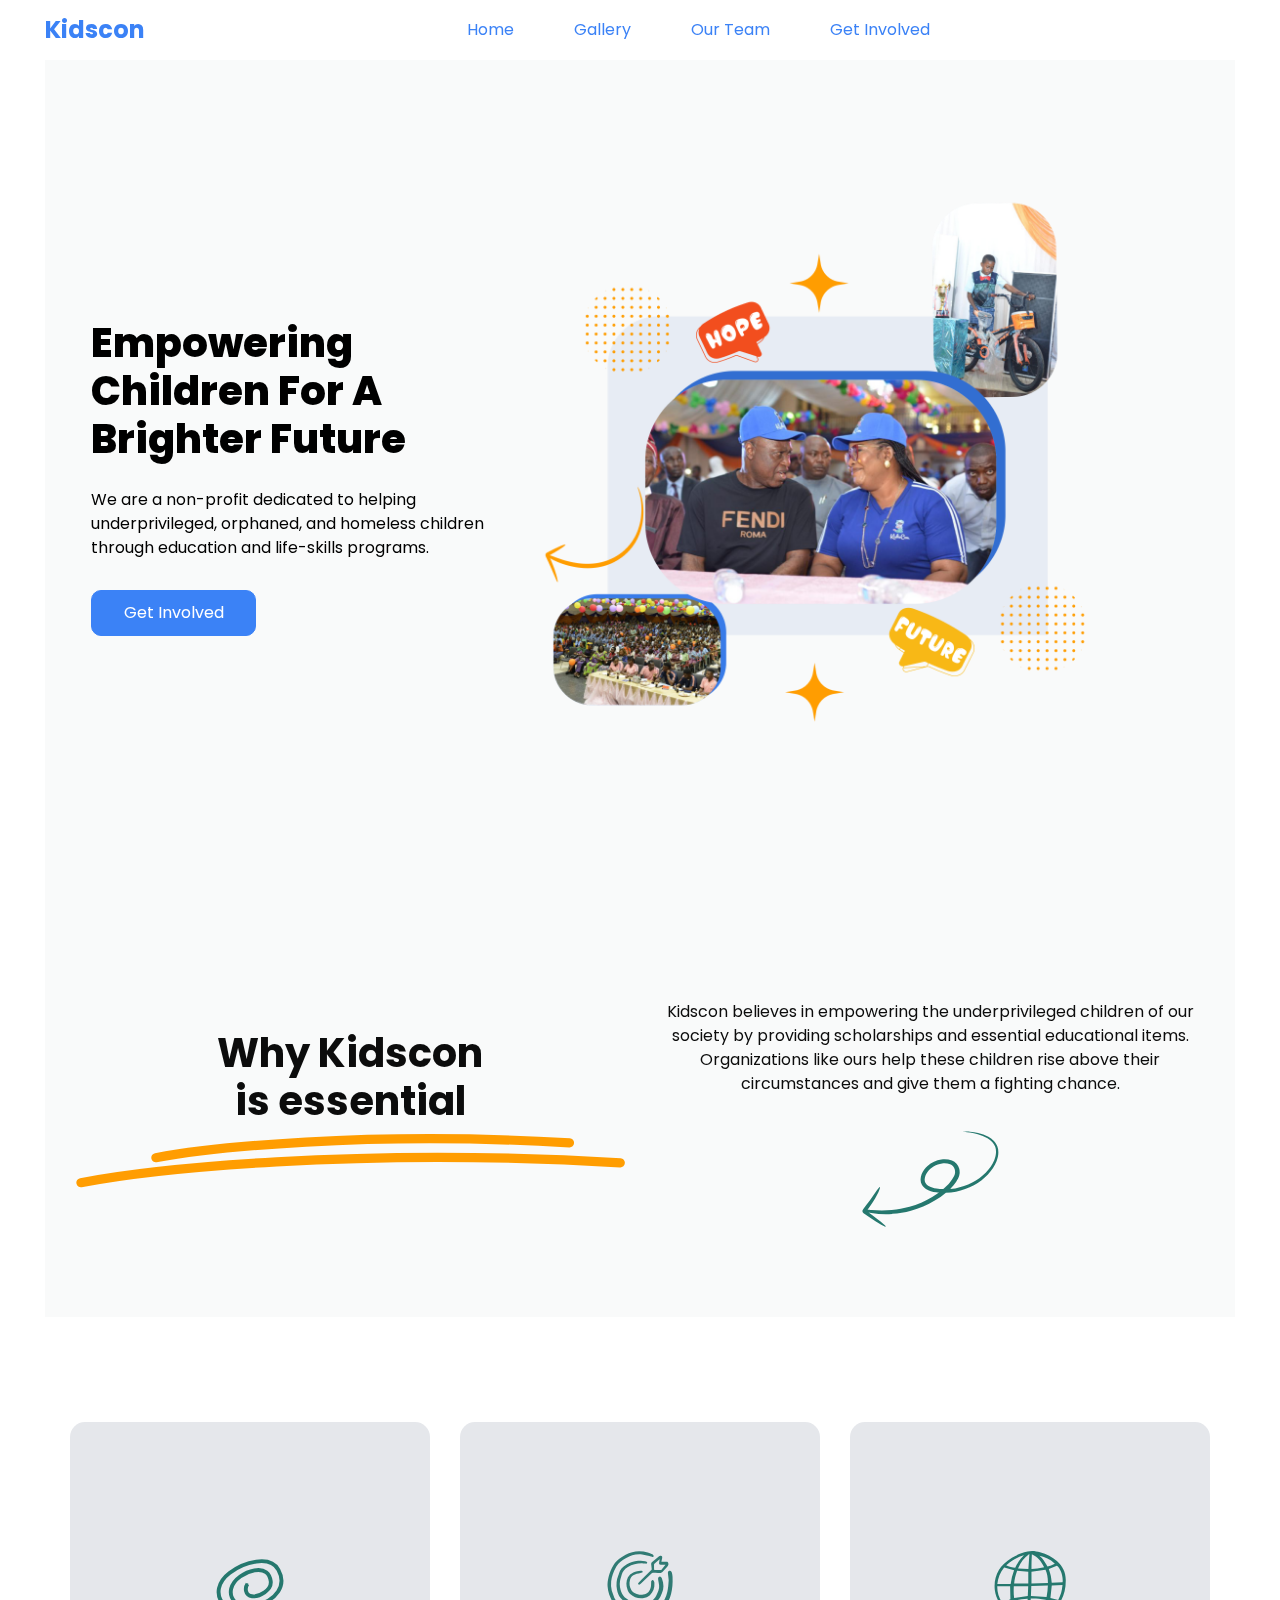
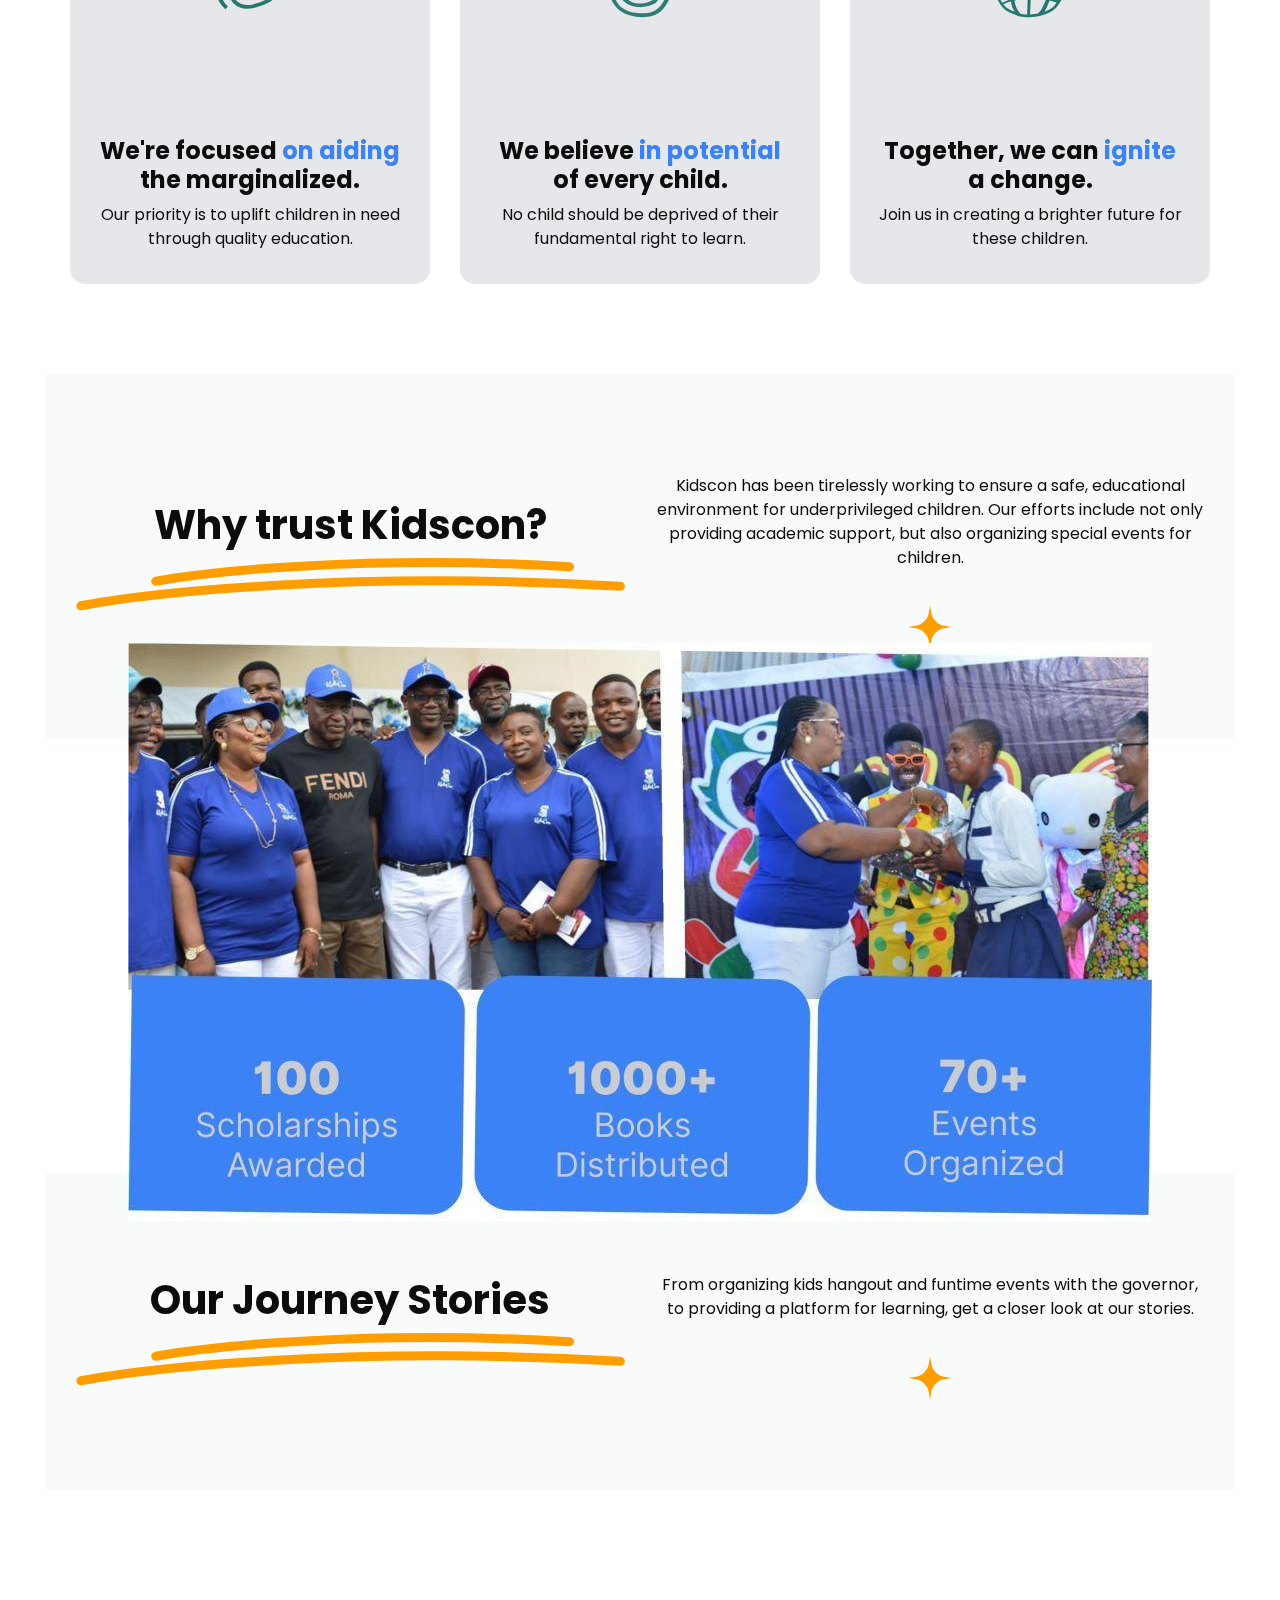
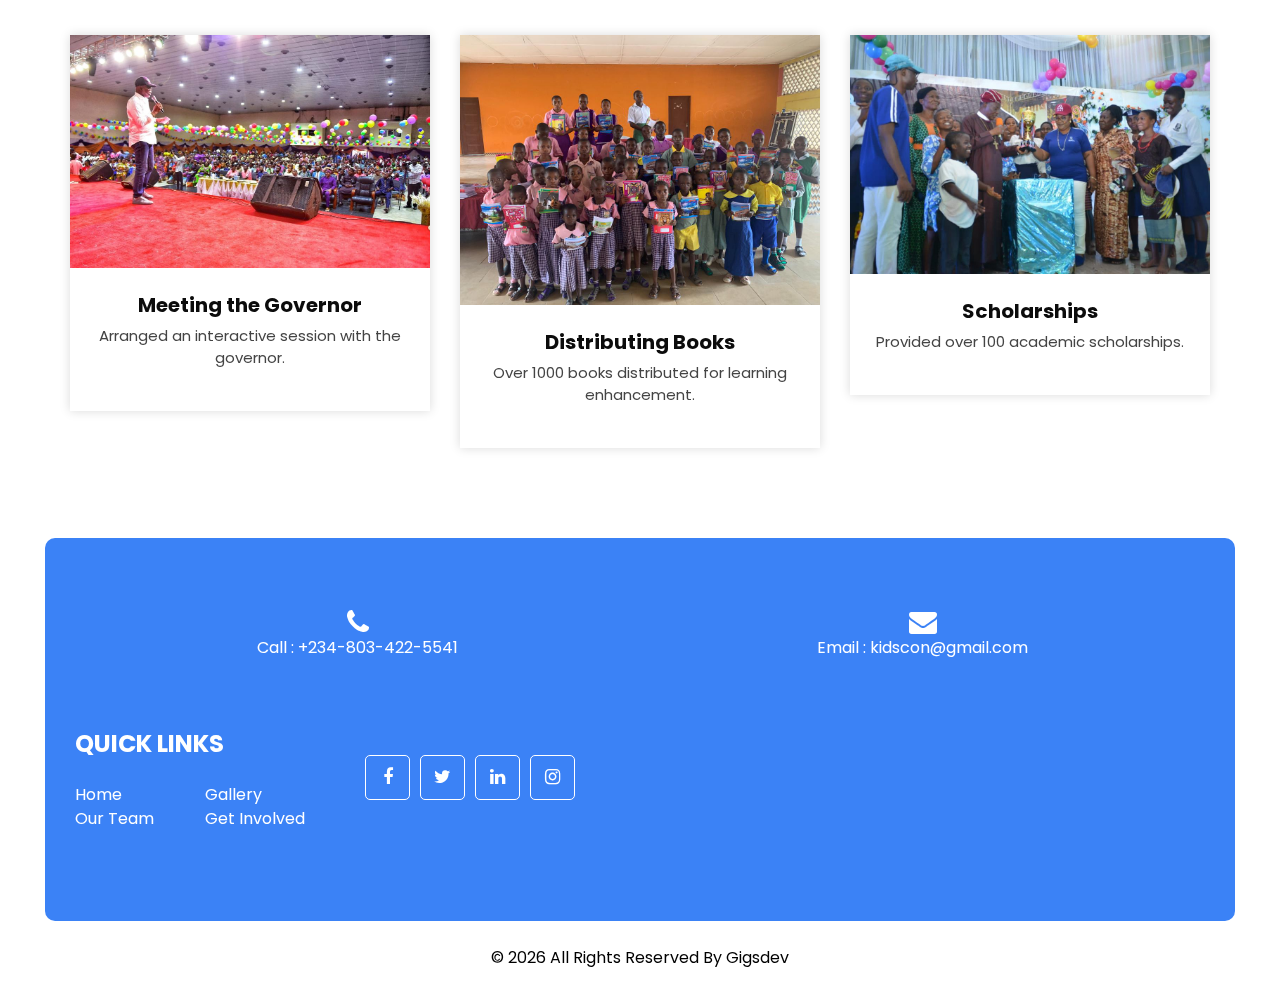
==== commit 1f9d8422: "hero-image-fix" ====
--- a/index.html
+++ b/index.html
@@ -102,7 +102,7 @@
                 </div>
                 <div class="col-md-7">
                   <div class="img-box">
-                    <img src="images/kidscon-hero.svg" alt="">
+                    <img src="images/kidscon_hero.png" alt="kidscon-hero-image">
                   </div>
                 </div>
               </div>
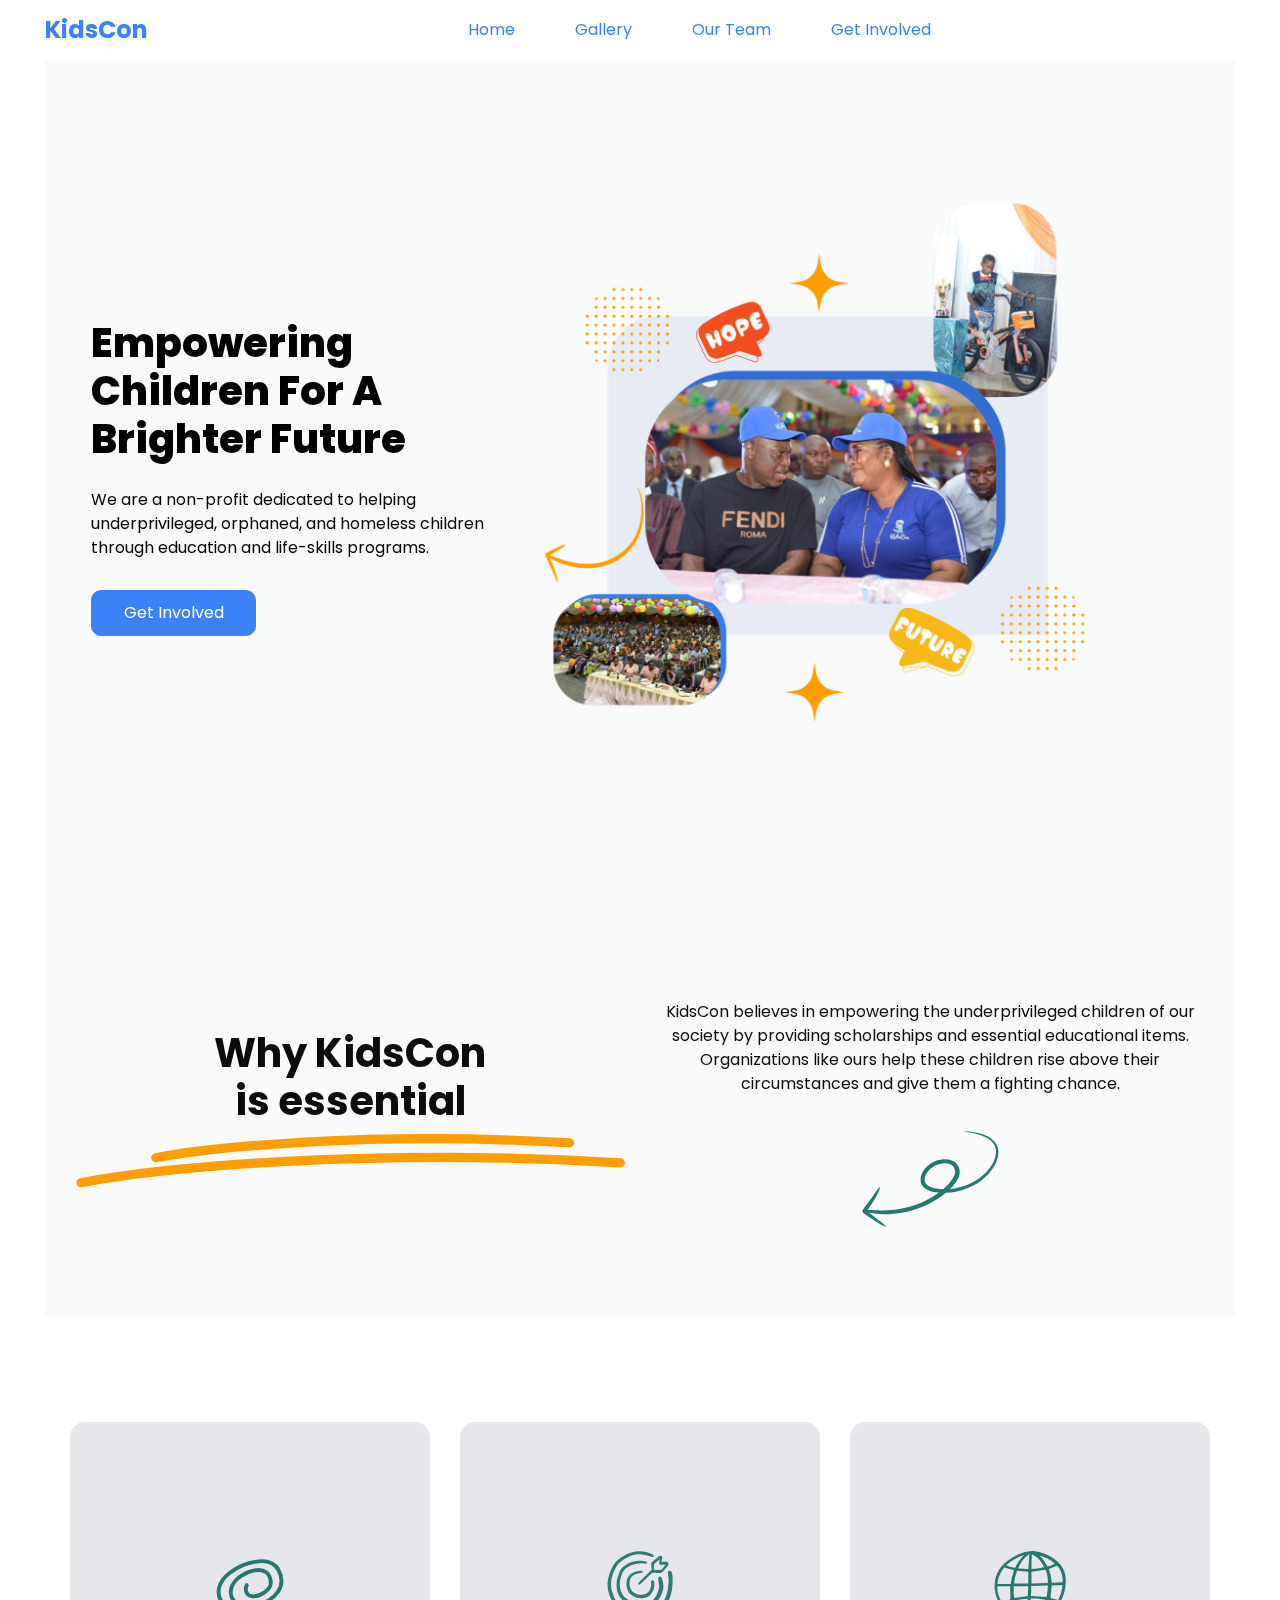
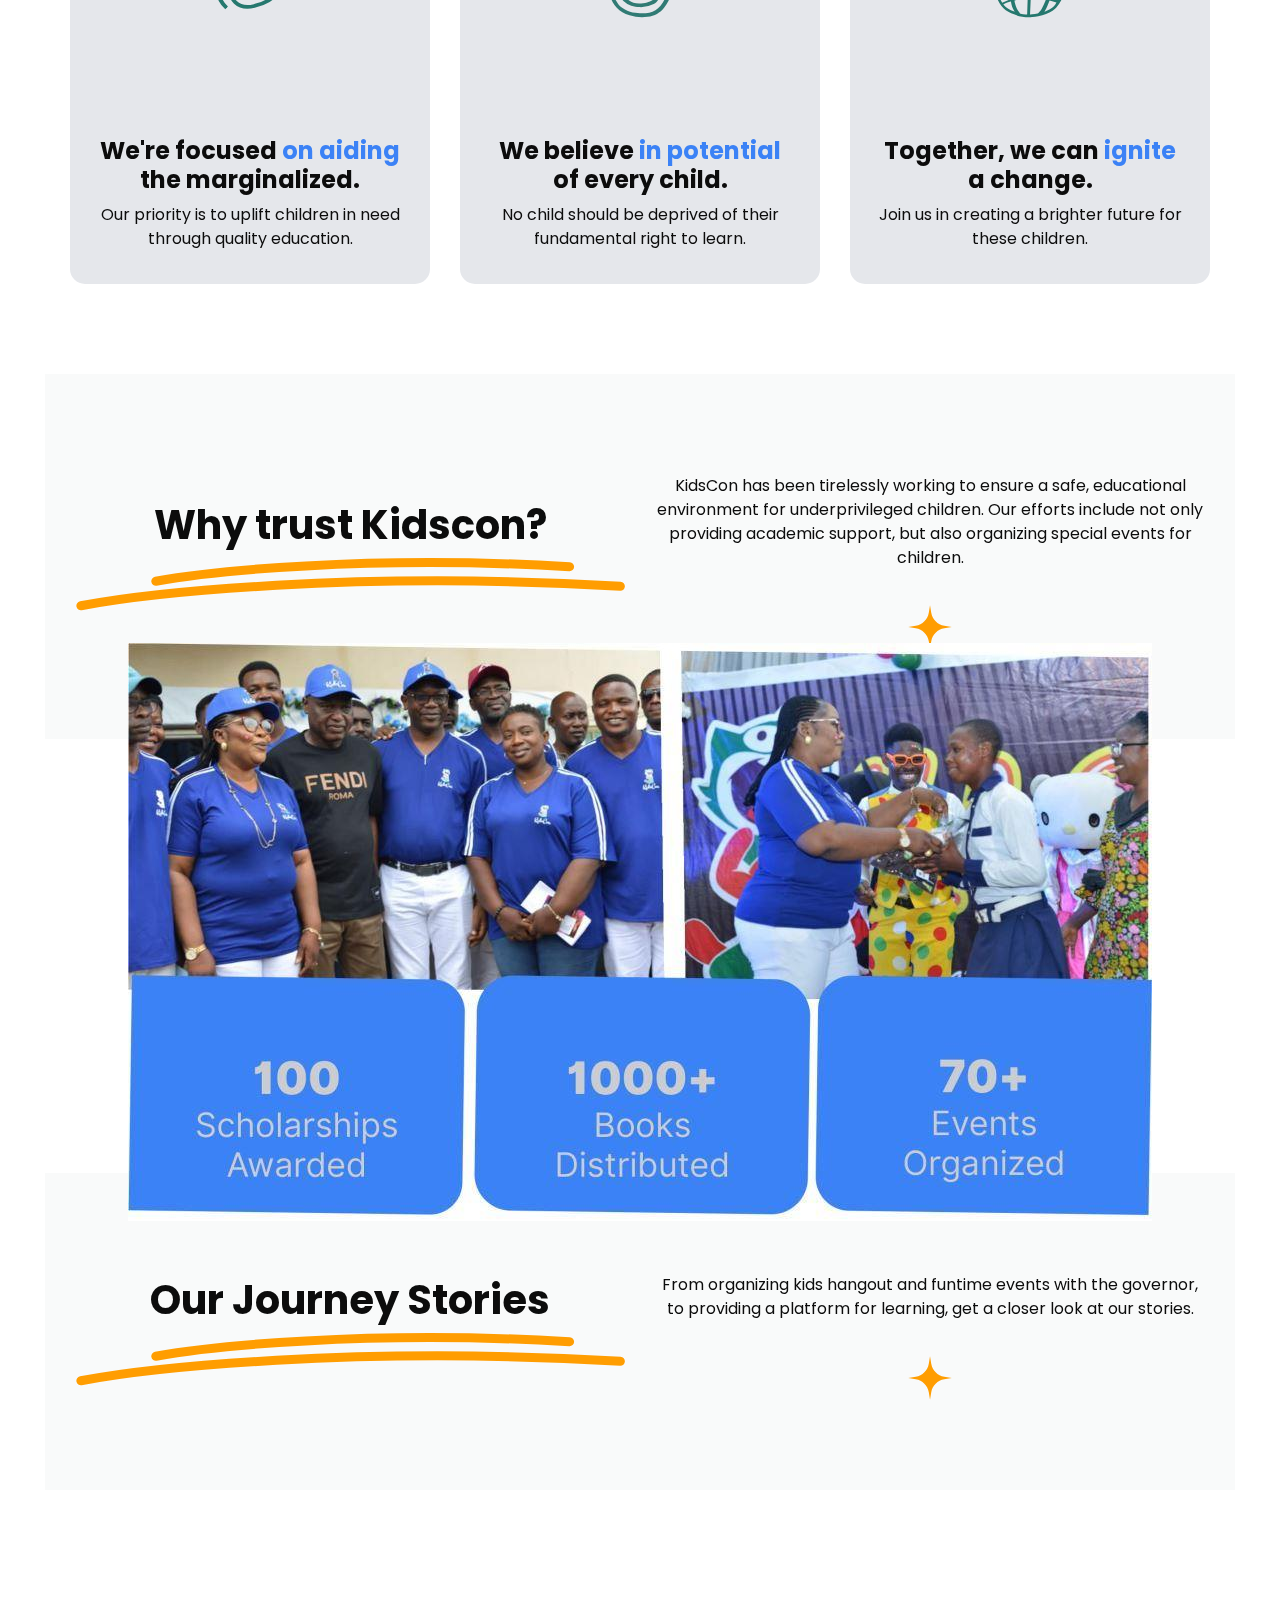
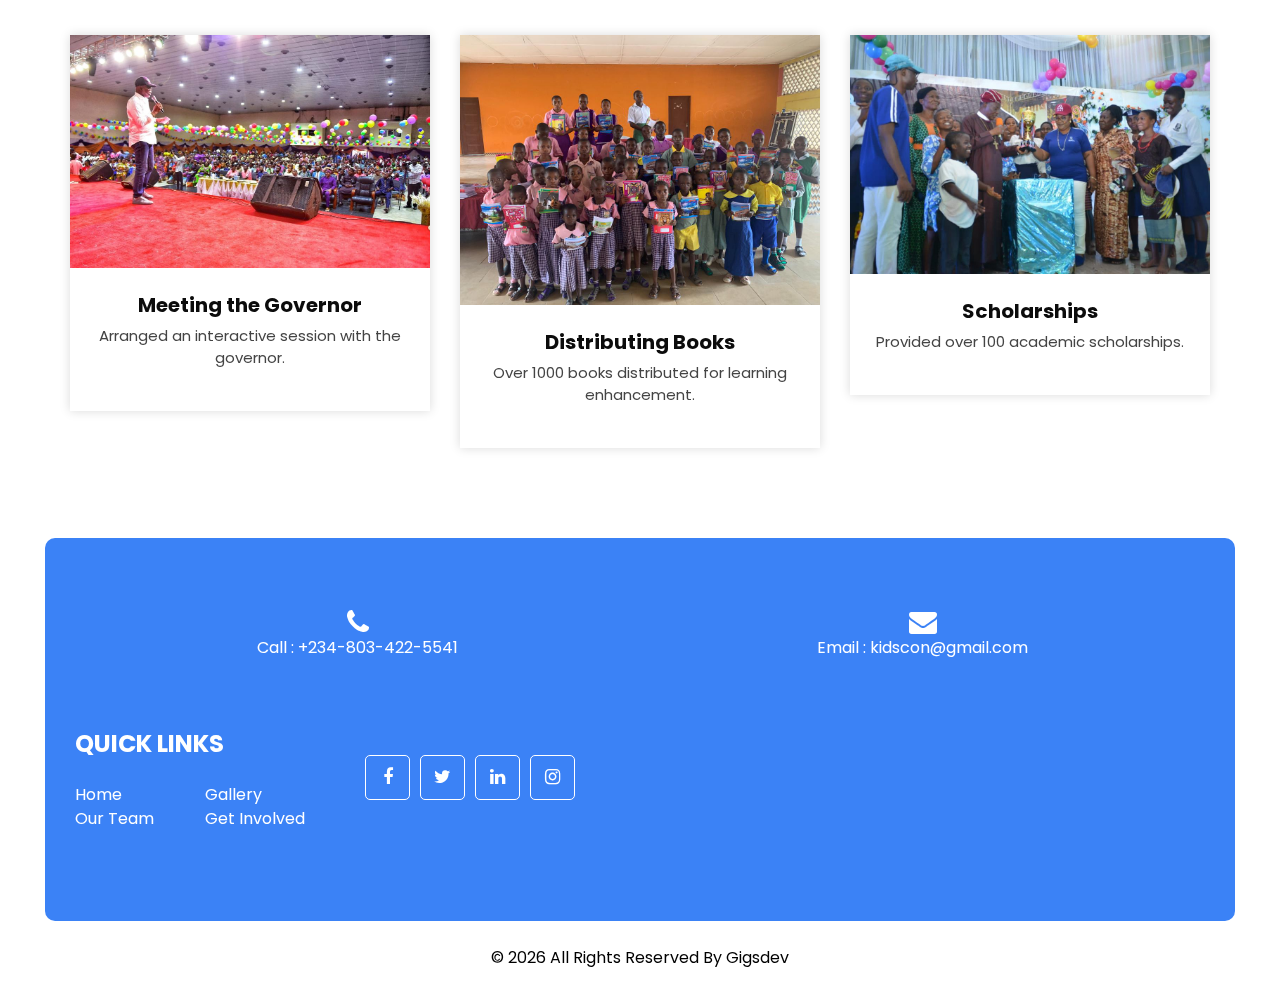
==== commit 8ba0c856: "team edit" ====
--- a/index.html
+++ b/index.html
@@ -18,7 +18,7 @@
   <meta name="description" content="" />
   <meta name="author" content="" />
 
-  <title>Kidscon</title>
+  <title>KidsCon</title>
 
 
   <!-- bootstrap core css -->
@@ -44,7 +44,7 @@
       <nav class="navbar navbar-expand-lg custom_nav-container ">
         <a class="navbar-brand" href="index.html">
           <span>
-            Kidscon
+            KidsCon
           </span>
         </a>
         <button class="navbar-toggler" type="button" data-toggle="collapse" data-target="#navbarSupportedContent"
@@ -122,7 +122,7 @@
       <div class="row">
         <div class="col-md-6">
           <div class="img-box">
-            <h1> Why Kidscon <br>is essential</h1>
+            <h1> Why KidsCon <br>is essential</h1>
             <img src="images/double-line.svg" alt="">
           </div>
         </div>
@@ -130,7 +130,7 @@
           <div class="detail-box">
 
             <p>
-              Kidscon believes in empowering the underprivileged children of our society by providing scholarships
+              KidsCon believes in empowering the underprivileged children of our society by providing scholarships
               and essential educational items. Organizations like ours help these children rise above their
               circumstances and give them a fighting chance.
             </p>
@@ -224,7 +224,7 @@
           <div class="detail-box">
 
             <p>
-              Kidscon has been tirelessly working to ensure a safe, educational environment for underprivileged
+              KidsCon has been tirelessly working to ensure a safe, educational environment for underprivileged
               children. Our efforts include not only providing academic support, but also organizing special events for
               children.
             </p>
--- a/css/style.css
+++ b/css/style.css
@@ -301,6 +301,12 @@
 
 }
 
+.furniture_section .container {
+  display: flex;
+  flex-direction: column;
+  align-items: center;
+}
+
 .furniture_section .box .img-box {
   display: -webkit-box;
   display: -ms-flexbox;
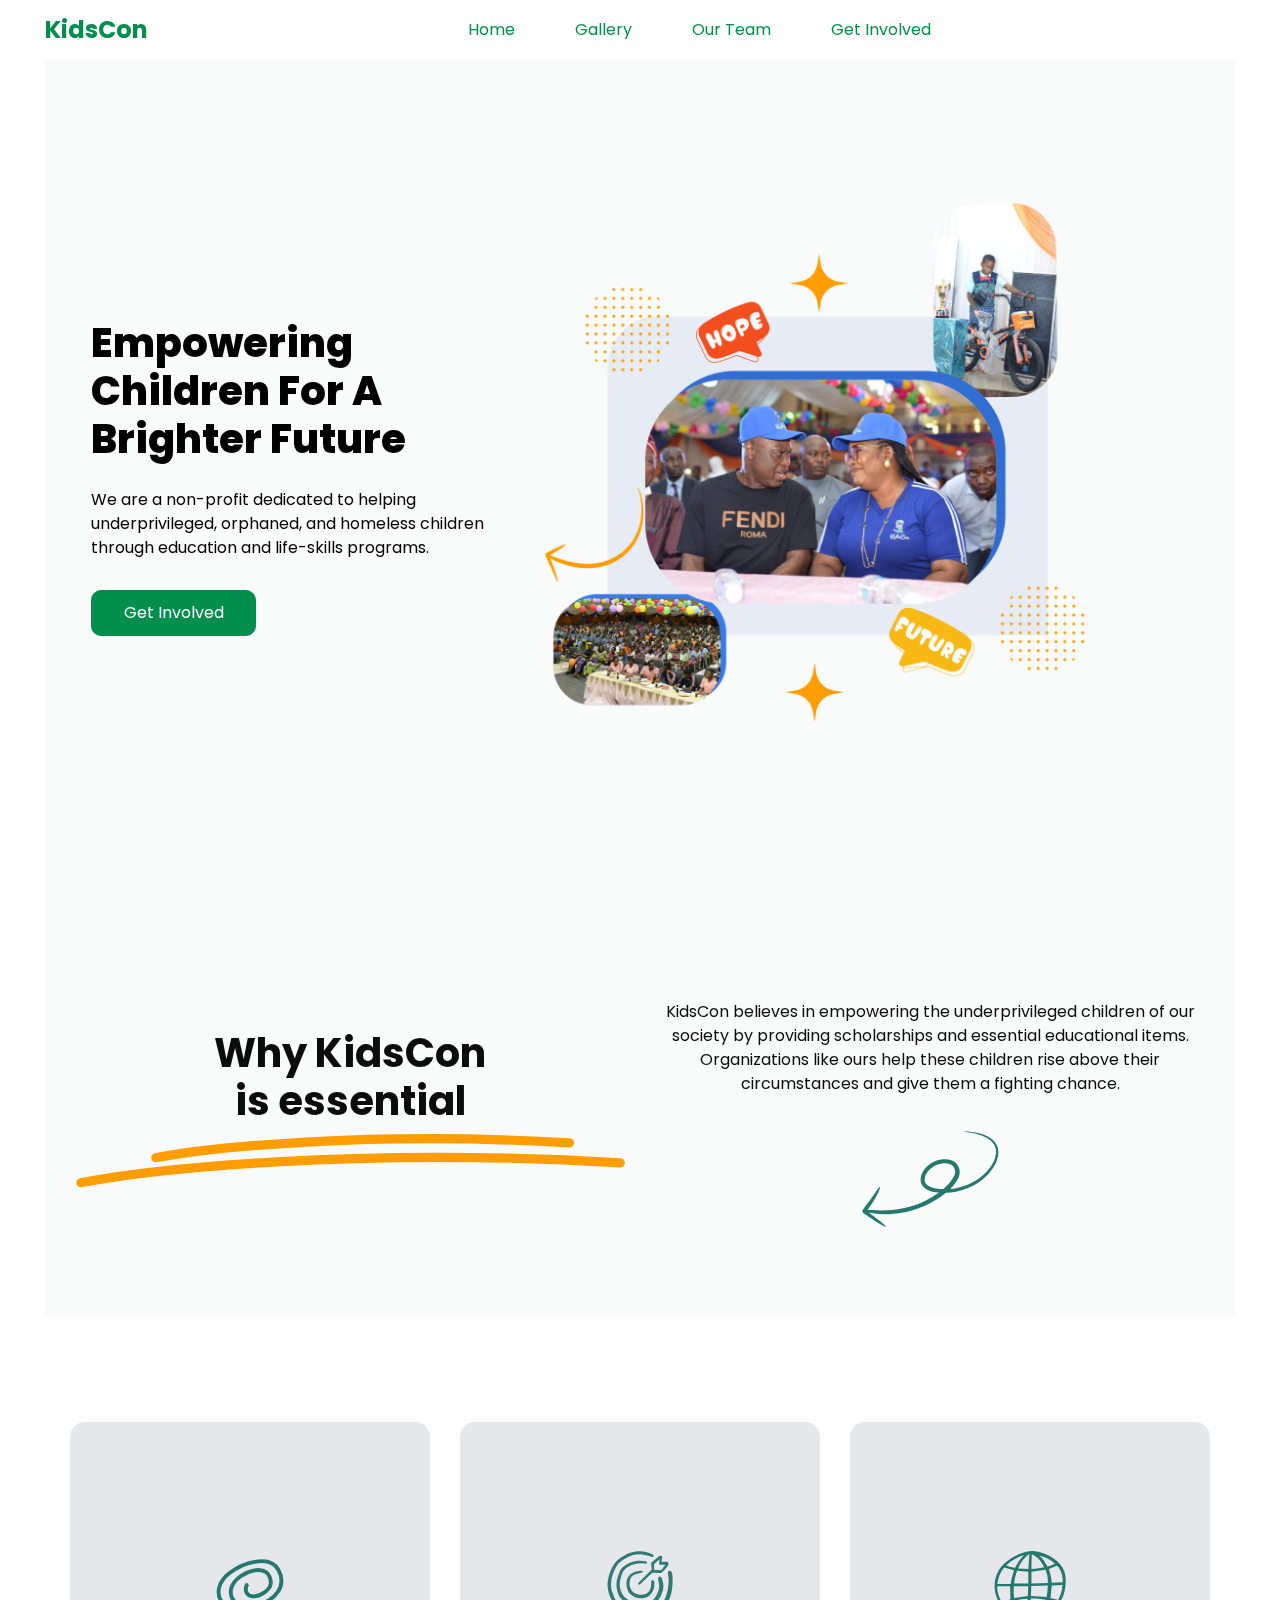
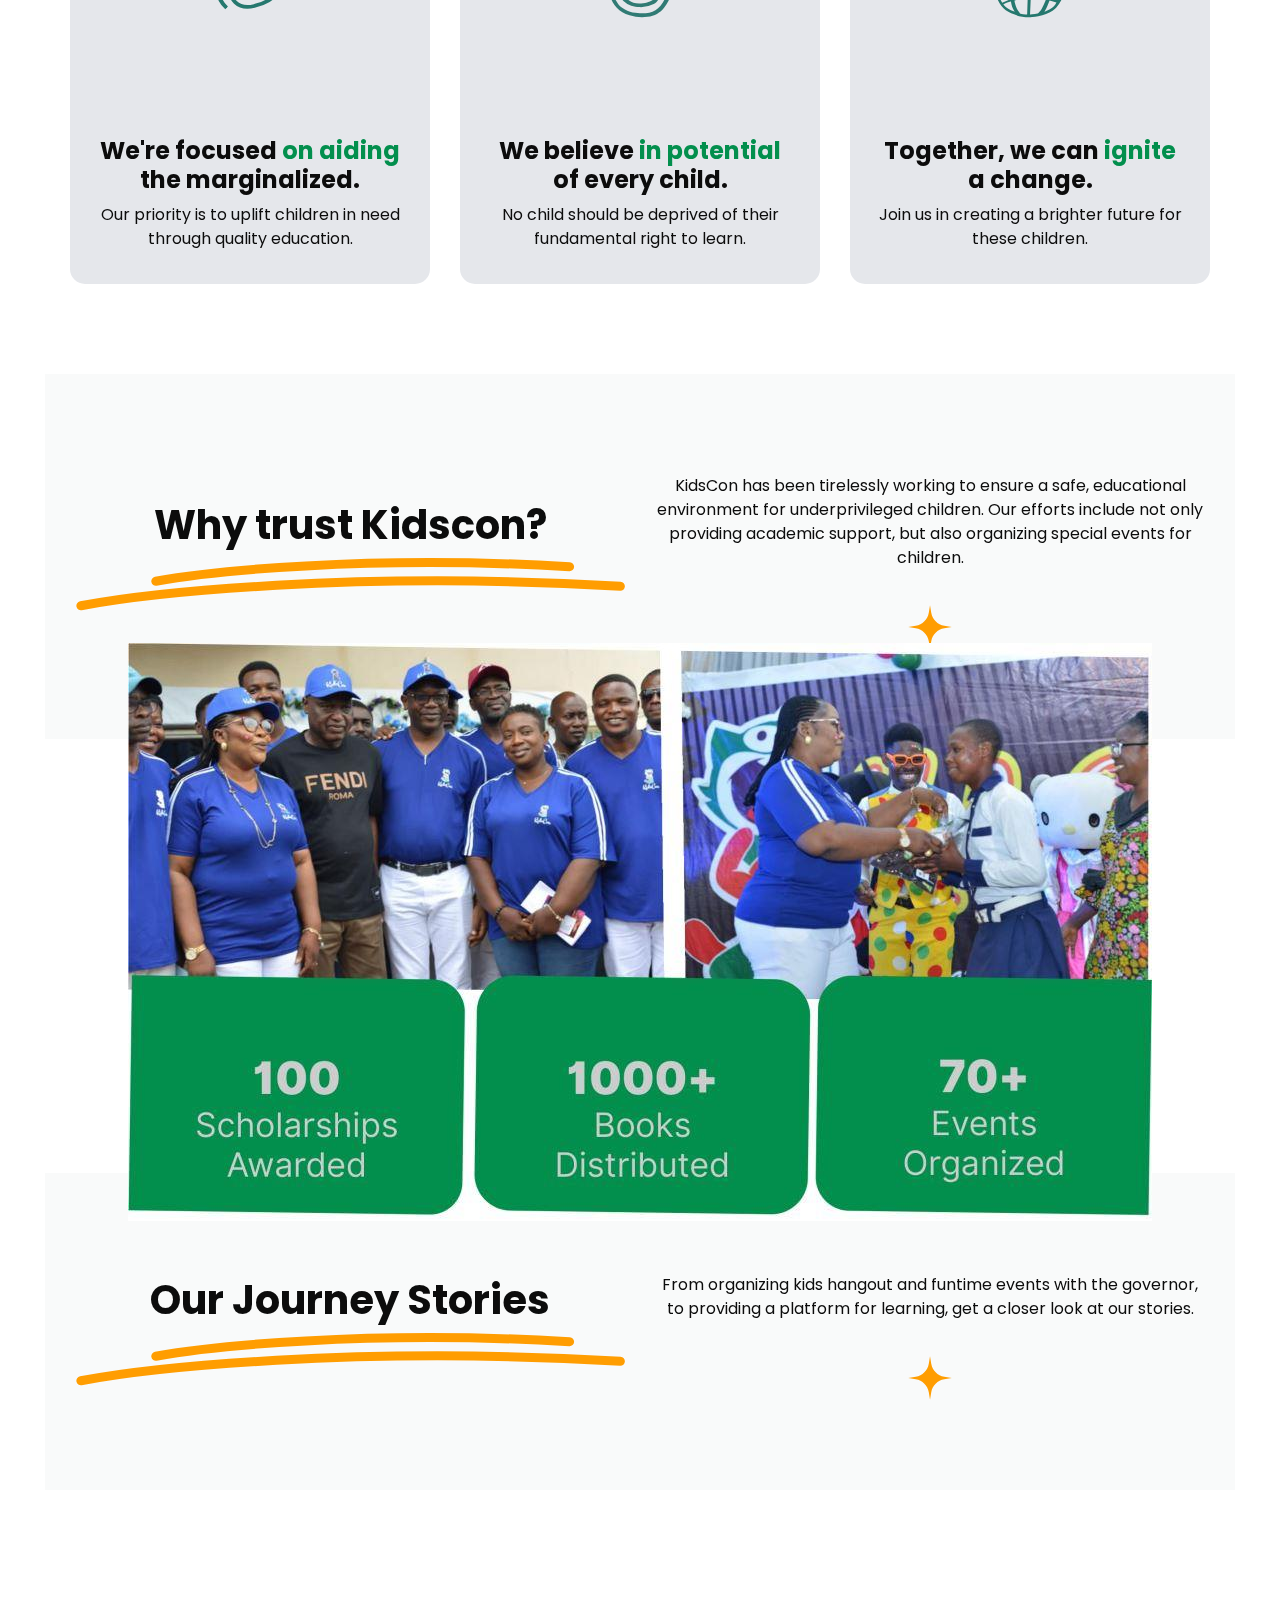
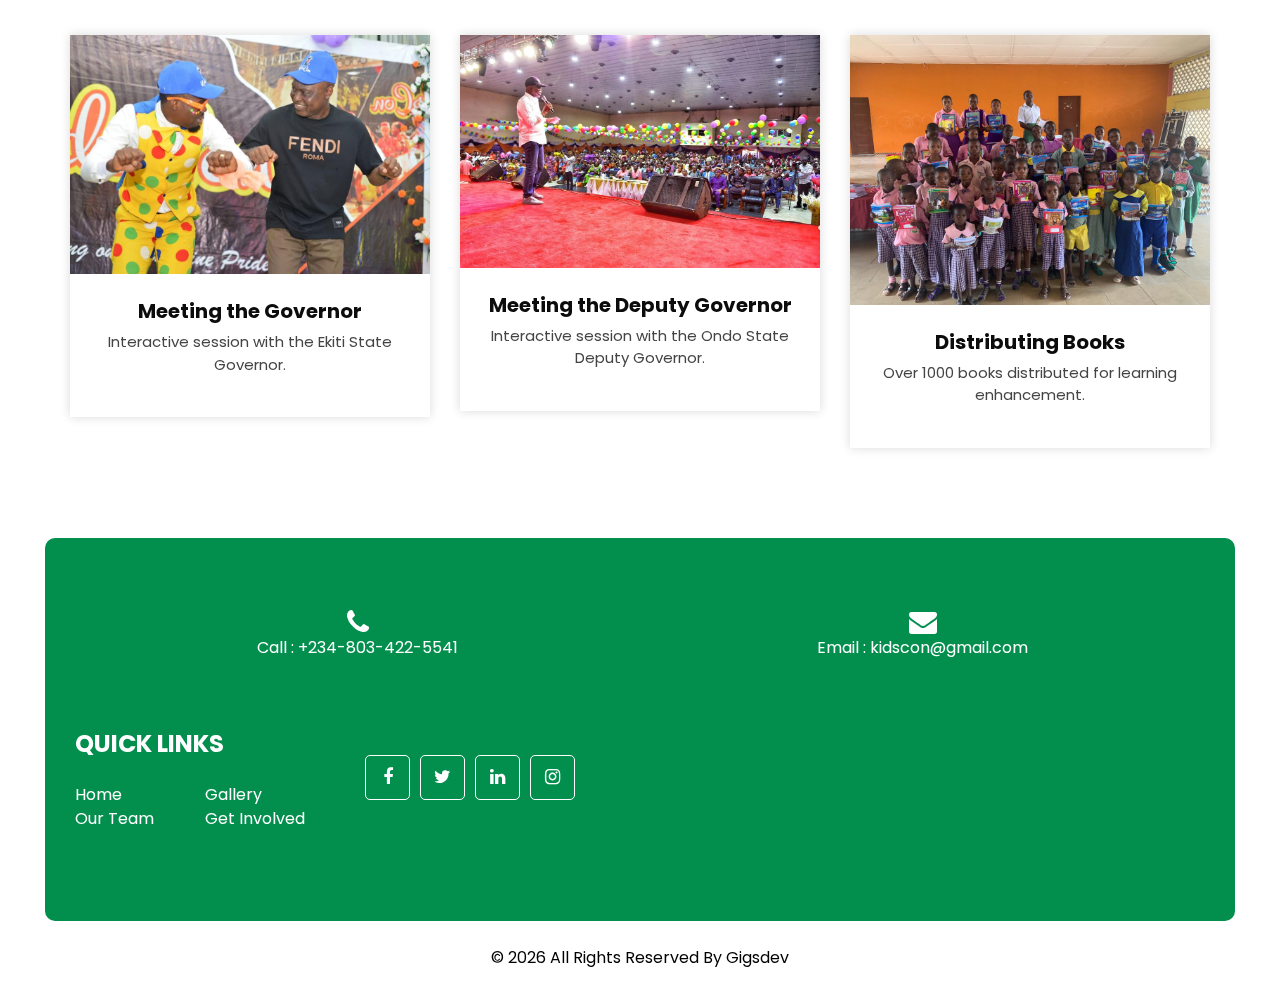
==== commit ebcd2a9f: "team edit" ====
--- a/index.html
+++ b/index.html
@@ -293,14 +293,30 @@
         <div class="col-md-6 col-lg-4 mx-auto">
           <div class="box">
             <div class="img-box">
-              <img src="images/mt_govnr.jpg" alt="">
+              <img src="images/Gallery/slide-5.jpg" alt="">
             </div>
             <div class="detail-box">
               <h5>
                 Meeting the Governor
               </h5>
               <p>
-                Arranged an interactive session with the governor.
+                Interactive session with the Ekiti State Governor.
+              </p>
+
+            </div>
+          </div>
+        </div>
+        <div class="col-md-6 col-lg-4 mx-auto">
+          <div class="box">
+            <div class="img-box">
+              <img src="images/mt_govnr.jpg" alt="">
+            </div>
+            <div class="detail-box">
+              <h5>
+                Meeting the Deputy Governor
+              </h5>
+              <p>
+                Interactive session with the Ondo State Deputy Governor.
               </p>
 
             </div>
@@ -322,22 +338,23 @@
             </div>
           </div>
         </div>
-        <div class="col-md-6 col-lg-4 mx-auto">
+        <!-- <div class="col-md-6 col-lg-4 mx-auto">
           <div class="box">
             <div class="img-box">
               <img src="images/Scholar.jpg" alt="">
             </div>
             <div class="detail-box">
               <h5>
-                Scholarships
+                Gifts Presentation
               </h5>
               <p>
-                Provided over 100 academic scholarships.
+                <!--Provided over 100 academic scholarships.
+                Presenting gift to first position Students in Ekiti State (Christ Girls school)
               </p>
 
             </div>
           </div>
-        </div>
+        </div>-->
       </div>
     </div>
   </section>
--- a/css/style.css
+++ b/css/style.css
@@ -93,7 +93,7 @@
 .custom_nav-container .navbar-nav .nav-item .nav-link {
   padding: 3px 15px;
   margin: 10px 15px;
-  color: #3b82f6;
+  color: #028f4d;
   text-align: center;
   text-transform: capitalize;
 }
@@ -126,7 +126,7 @@
 .navbar-brand span {
   font-size: 24px;
   font-weight: 700;
-  color: #3b82f6;
+  color: #028f4d;
   text-transform: capitalize;
 }
 
@@ -167,7 +167,7 @@
   left: 0;
   height: 100%;
   width: 100%;
-  background-color: #3b82f6;
+  background-color: #028f4d;
   border-radius: 15px;
   top: -10px;
   -webkit-transition: all 0.3s;
@@ -205,7 +205,7 @@
 }
 
 .quote_btn-container a {
-  color: #3b82f6;
+  color: #028f4d;
   margin-right: 25px;
   text-transform: uppercase;
 }
@@ -272,17 +272,17 @@
 .slider_section .detail-box .btn-box .btn1 {
   display: inline-block;
   padding: 10px 15px;
-  background-color: #3b82f6;
+  background-color: #028f4d;
   color: #ffffff;
   border-radius: 10px;
-  border: 1px solid #3b82f6;
+  border: 1px solid #028f4d;
   -webkit-transition: all .2s;
   transition: all .2s;
 }
 
 .slider_section .detail-box .btn-box .btn1:hover {
   background-color: transparent;
-  color: #3b82f6;
+  color: rgb(143, 127, 2)
 }
 
 
@@ -341,7 +341,7 @@
   text-align: center;
   font-weight: 600;
   font-size: 1.5rem;
-  color: #3b82f6;
+  color: #028f4d;
 
 }
 
@@ -351,7 +351,7 @@
 }
 
 .furniture_section .box .detail-box span {
-  color: #3b82f6;
+  color: #028f4d;
 }
 
 
@@ -499,7 +499,7 @@
 
 /* footer section*/
 .info_section {
-  background-color: #3b82f6;
+  background-color: #028f4d;
   color: #ffffff;
   padding-top: 45px;
   padding-bottom: 45px;
@@ -540,7 +540,7 @@
 }
 
 .info_section .contact_nav a:hover {
-  color: #213a8f;
+  color: #f47502;
 }
 
 .info_section .info_top {
@@ -569,7 +569,7 @@
 
 .info_section .info_links .info_links_menu a:hover,
 .info_section .info_links .info_links_menu a.active {
-  color: #213a8f;
+  color: #f47502;
 }
 
 .info_section .info_post .post_box {
@@ -632,9 +632,9 @@
   display: inline-block;
   padding: 10px 45px;
   background-color: white;
-  color: #3b82f6;
+  color: #028f4d;
   border-radius: 0px;
-  border: 1px solid #3b82f6;
+  border: 1px solid #028f4d;
   -webkit-transition: all .2s;
   transition: all .2s;
   border-radius: 10px;
@@ -675,7 +675,7 @@
 
 .info_section .info_form .social_box a:hover {
   color: white;
-  border-color: #213a8f;
+  border-color: #028f4d;
 }
 
 /*===========================GALLERY SECTION STARTS======================*/
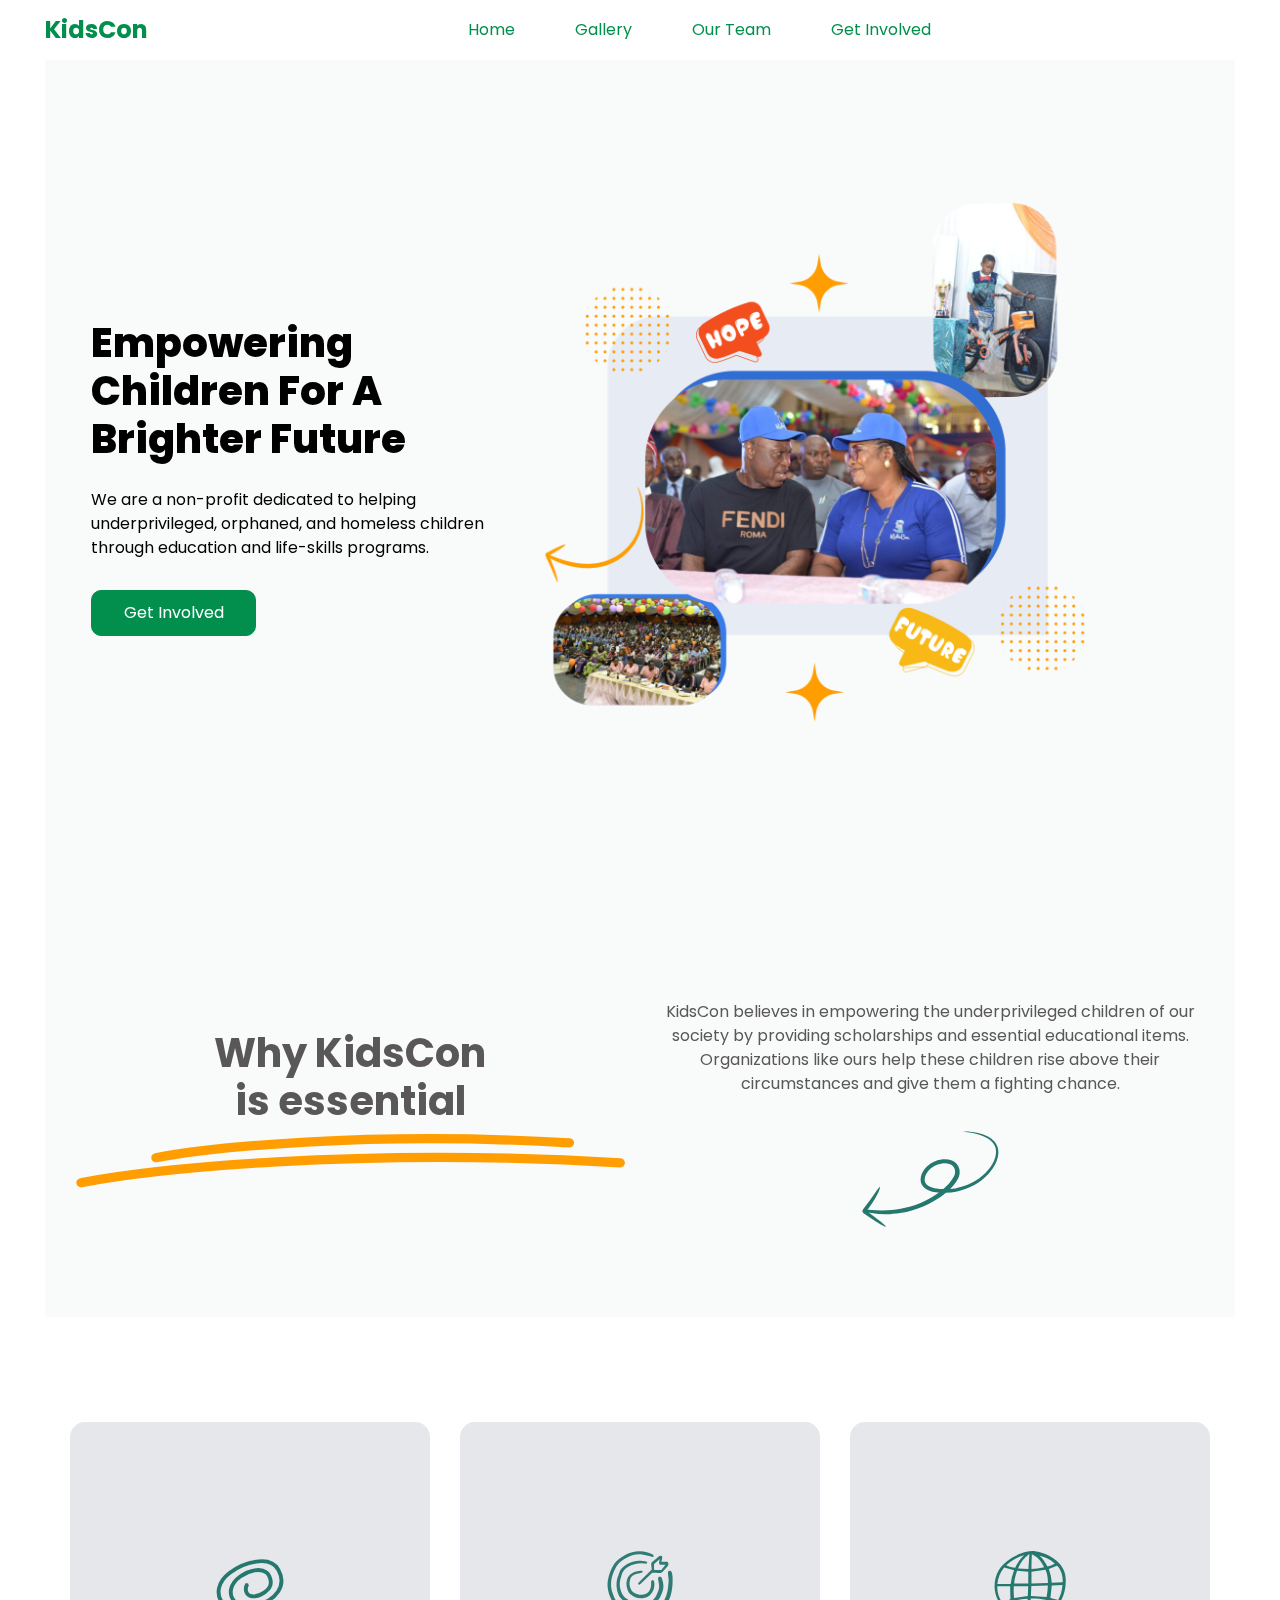
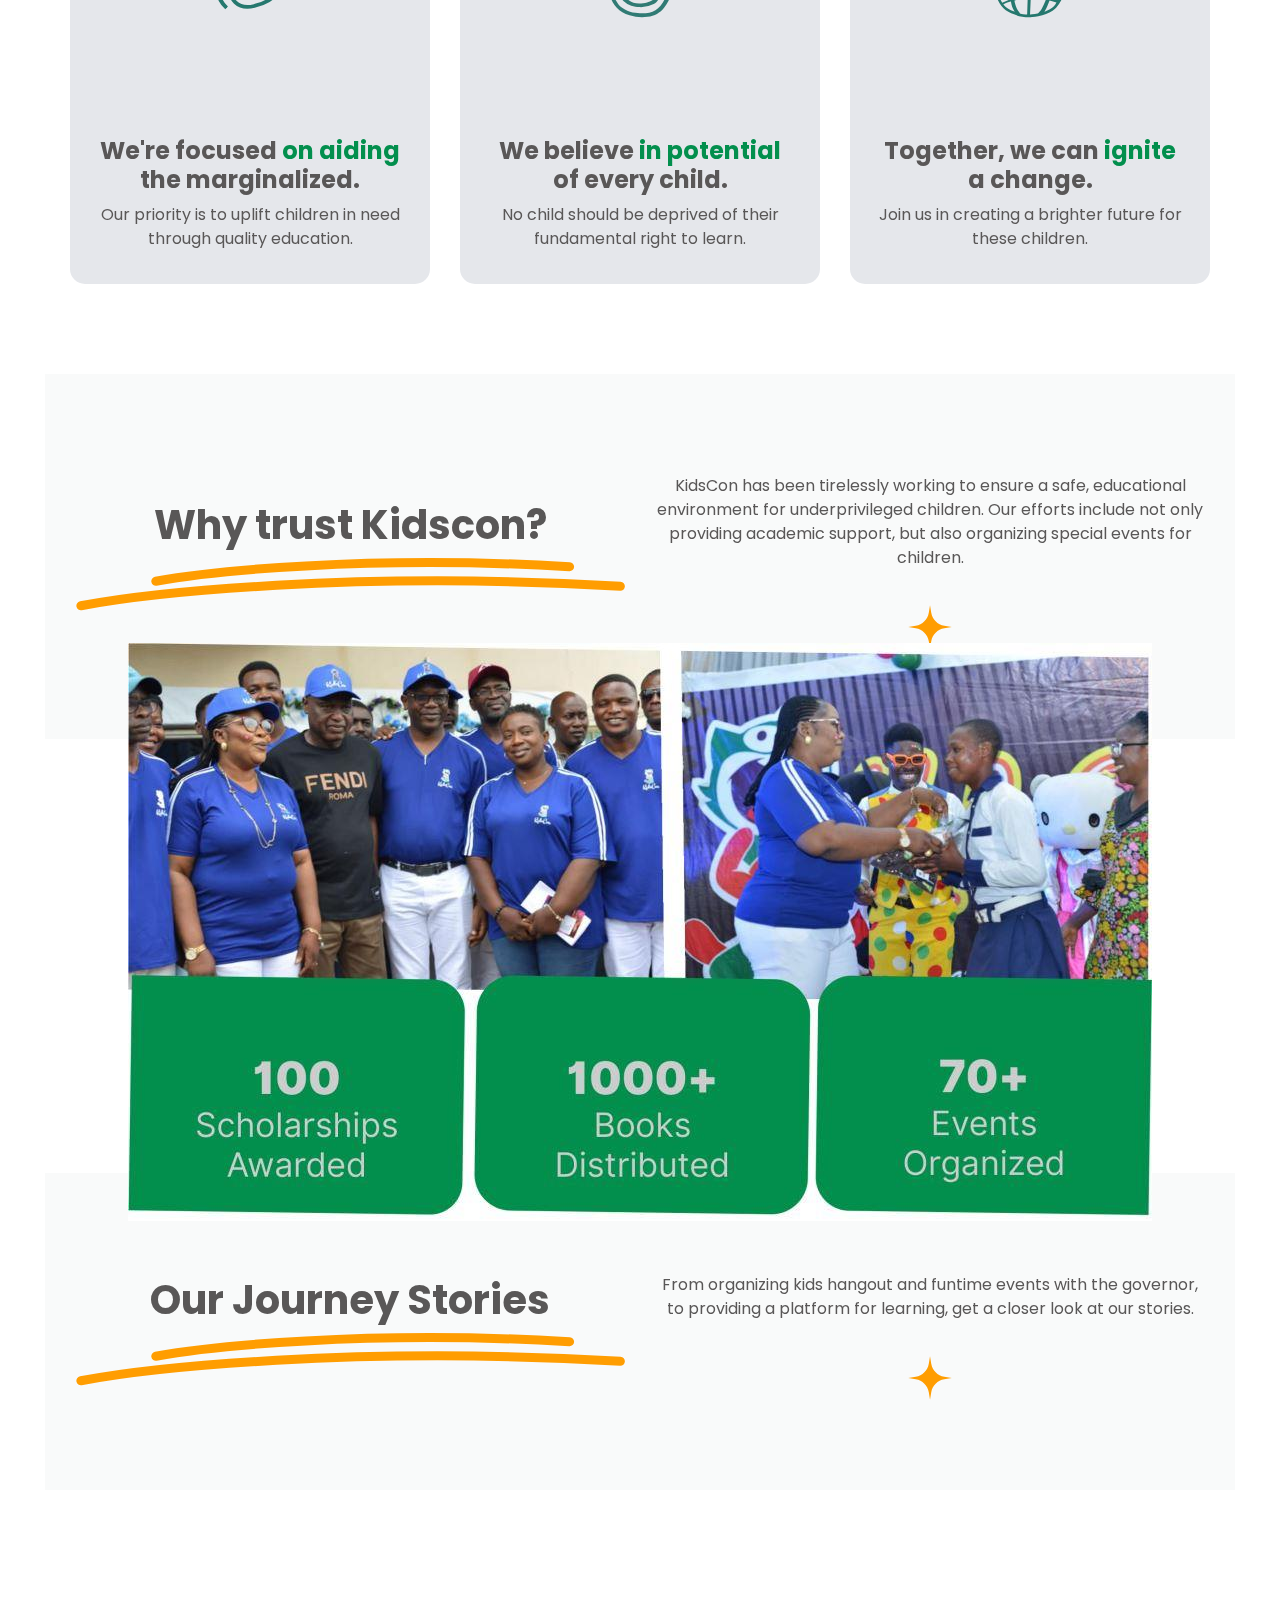
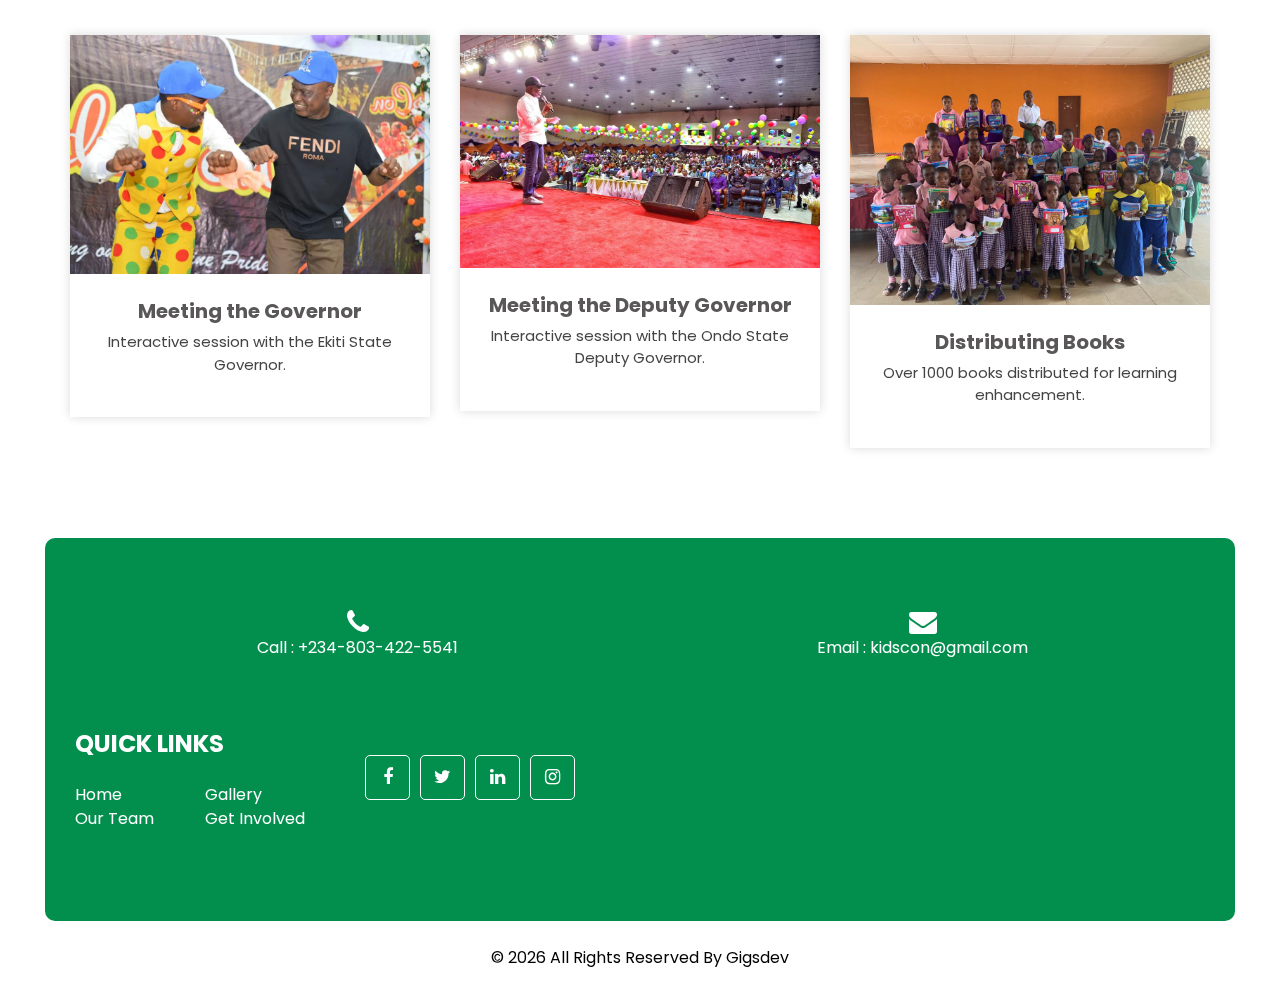
==== commit b1b7b99c: "get involve fix" ====
--- a/index.html
+++ b/index.html
@@ -66,7 +66,7 @@
               </li>
 
               <li class="nav-item">
-                <a class="nav-link" href="https://wa.me/+2348034225541" target="_blank">Get Involved</a>
+                <a class="nav-link" href="https://wa.me/+2347031098097" target="_blank">Get Involved</a>
               </li>
             </ul>
           </div>
@@ -93,7 +93,7 @@
                       education and life-skills programs.
                     </p>
                     <div class="btn-box">
-                      <a href="https://wa.me/+2348034225541" class="btn1" target="_blank">
+                      <a href="https://wa.me/+2347031098097" class="btn1" target="_blank">
                         Get Involved
                       </a>
 
@@ -395,7 +395,7 @@
                 <a class="" href="index.html">Home <span class="sr-only">(current)</span></a>
                 <a class="" href="gallery.html">Gallery</a>
                 <a class="" href="team.html"> Our Team</a>
-                <a class="" href="https://wa.me/+2348034225541" target="_blank">Get Involved</a>
+                <a class="" href="https://wa.me/+2347031098097" target="_blank">Get Involved</a>
               </div>
             </div>
           </div>
@@ -447,4 +447,4 @@
 
 </body>
 
-</html>+</html>
--- a/css/style.css
+++ b/css/style.css
@@ -3,7 +3,7 @@
 
 body {
   font-family: "Poppins", sans-serif;
-  color: #0c0c0c;
+  color: #595757;
   background-color: #ffffff;
   overflow-x: hidden;
 }
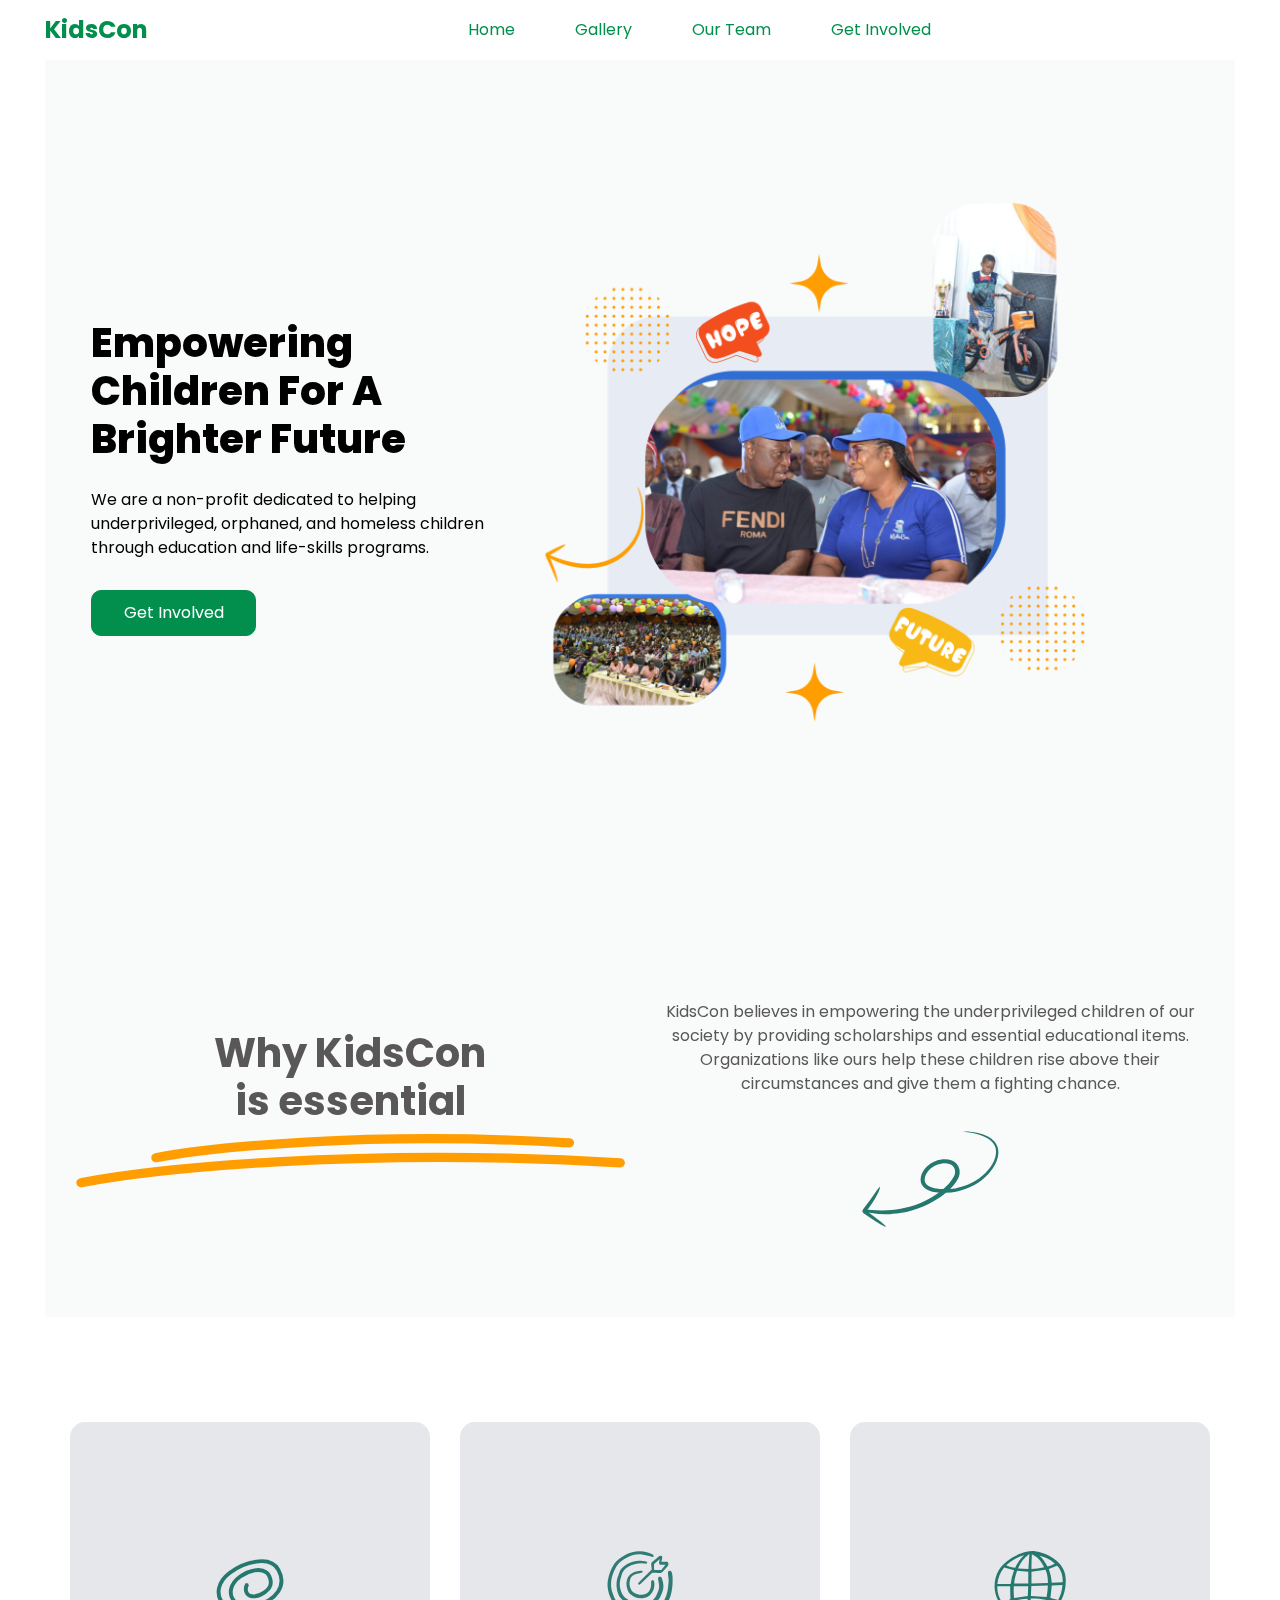
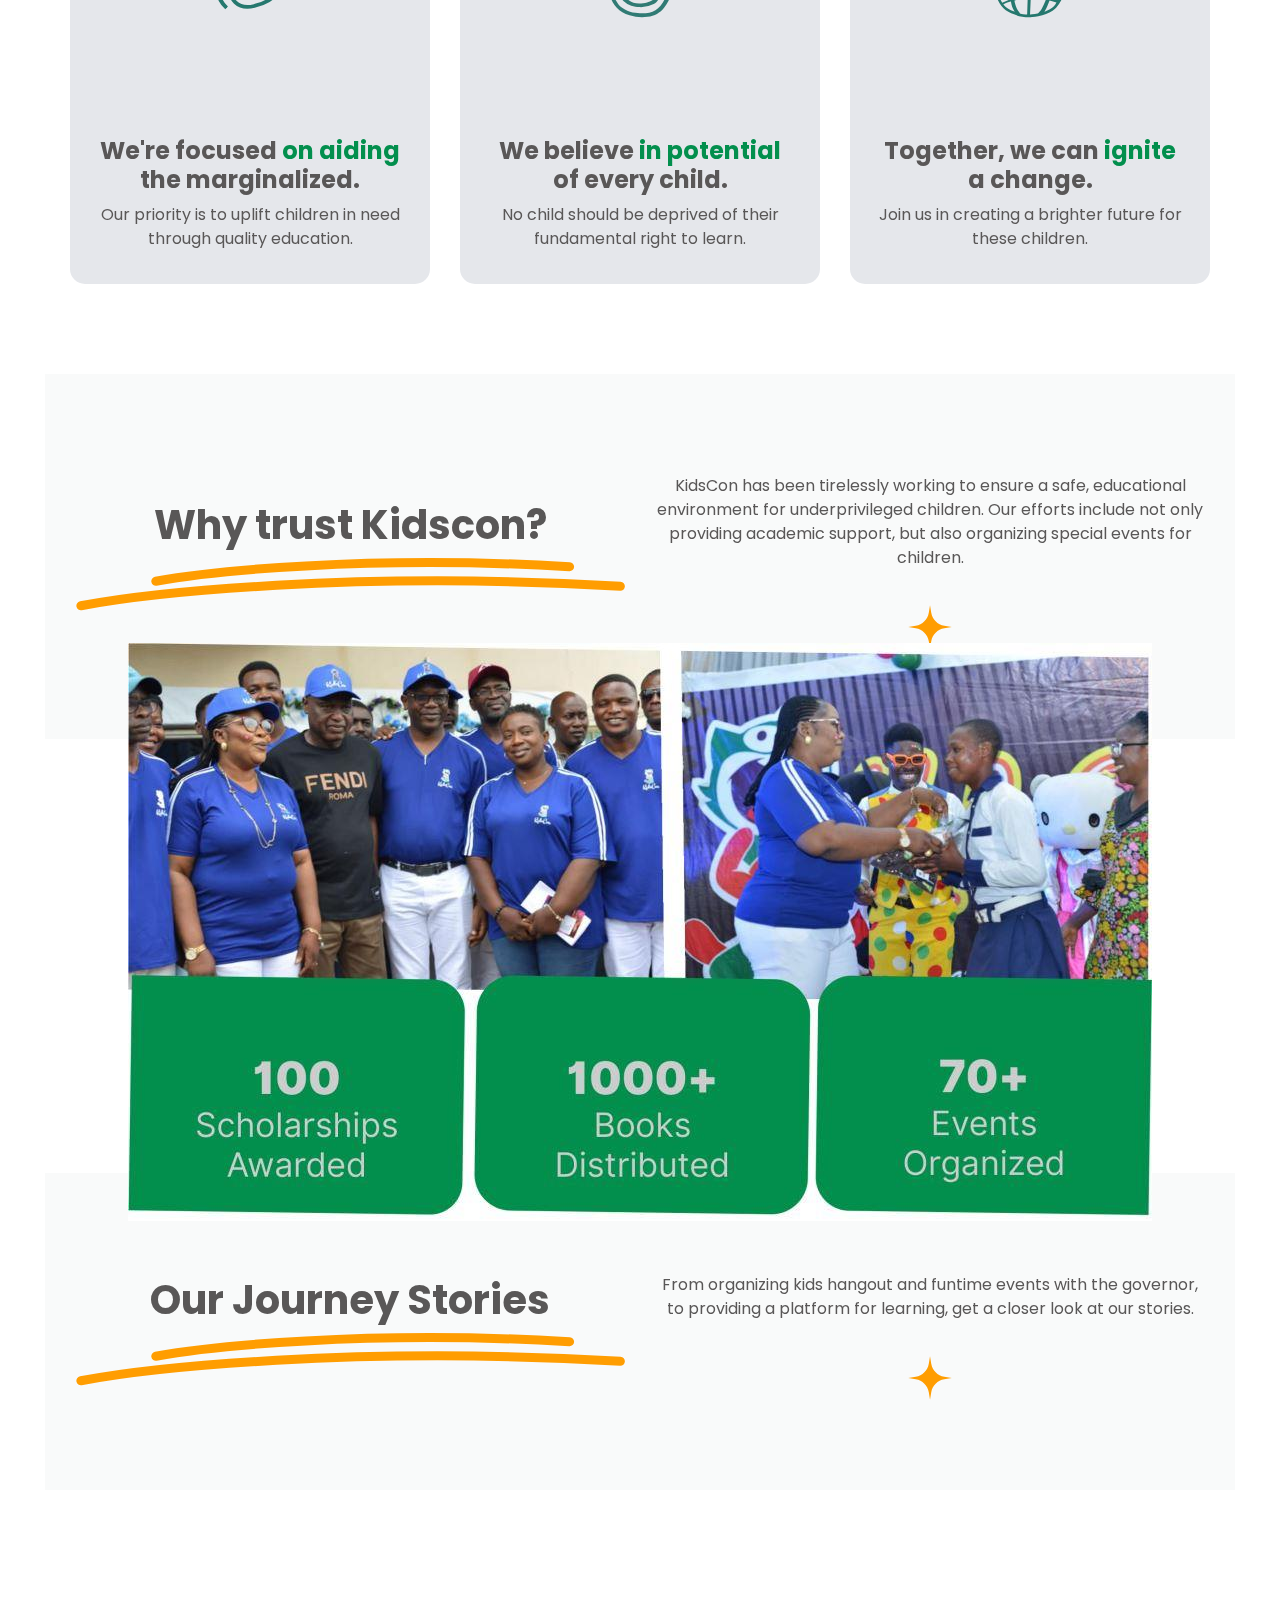
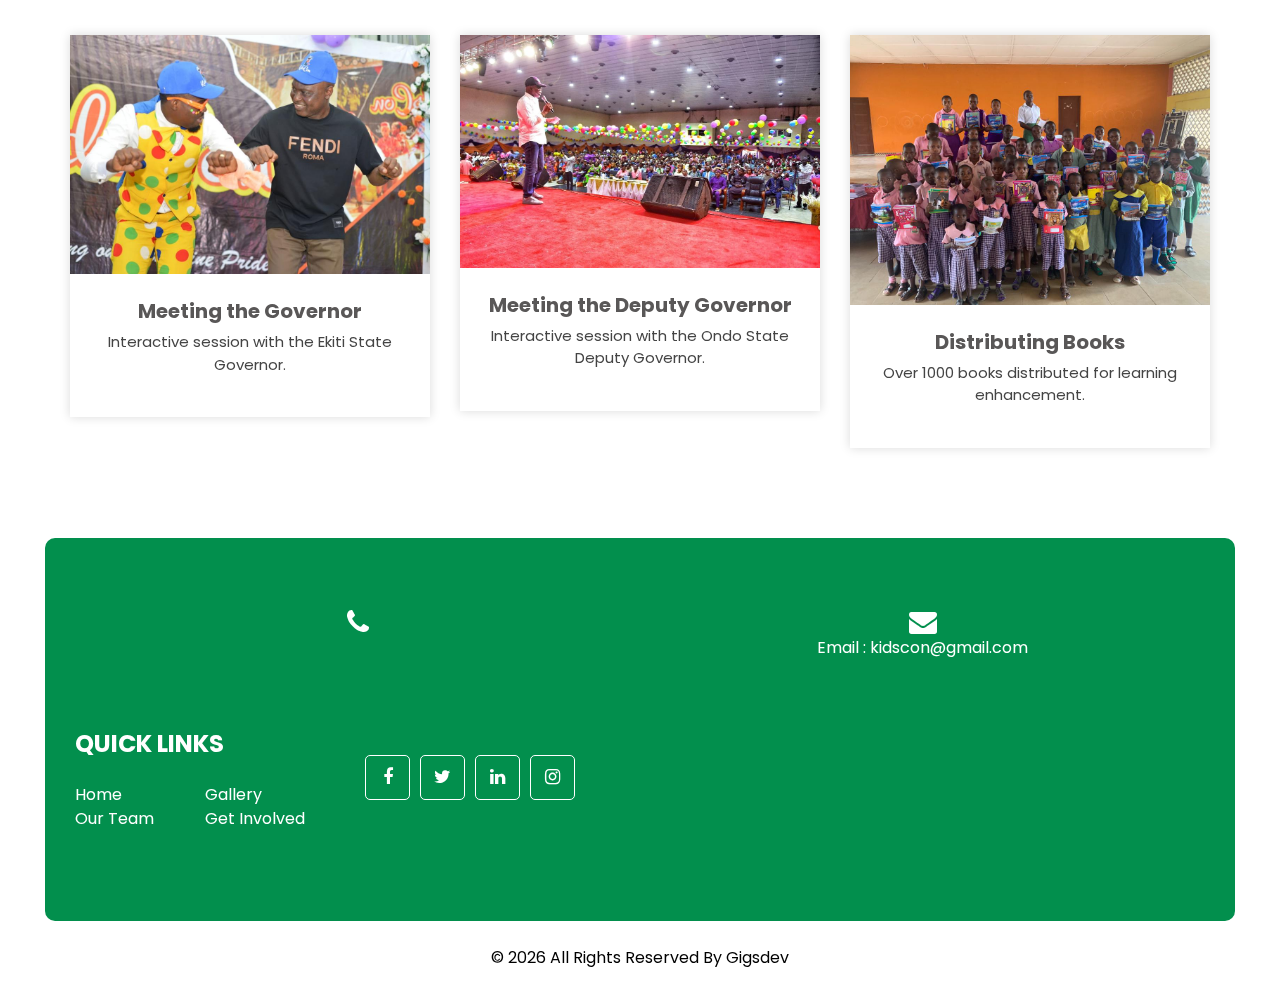
==== commit 422a1dd7: "fix call numb" ====
--- a/index.html
+++ b/index.html
@@ -371,9 +371,7 @@
       <div class="contact_nav">
         <a href="">
           <i class="fa fa-phone" aria-hidden="true"></i>
-          <span>
-            Call : +234-803-422-5541
-          </span>
+          
         </a>
         <a href="">
           <i class="fa fa-envelope" aria-hidden="true"></i>
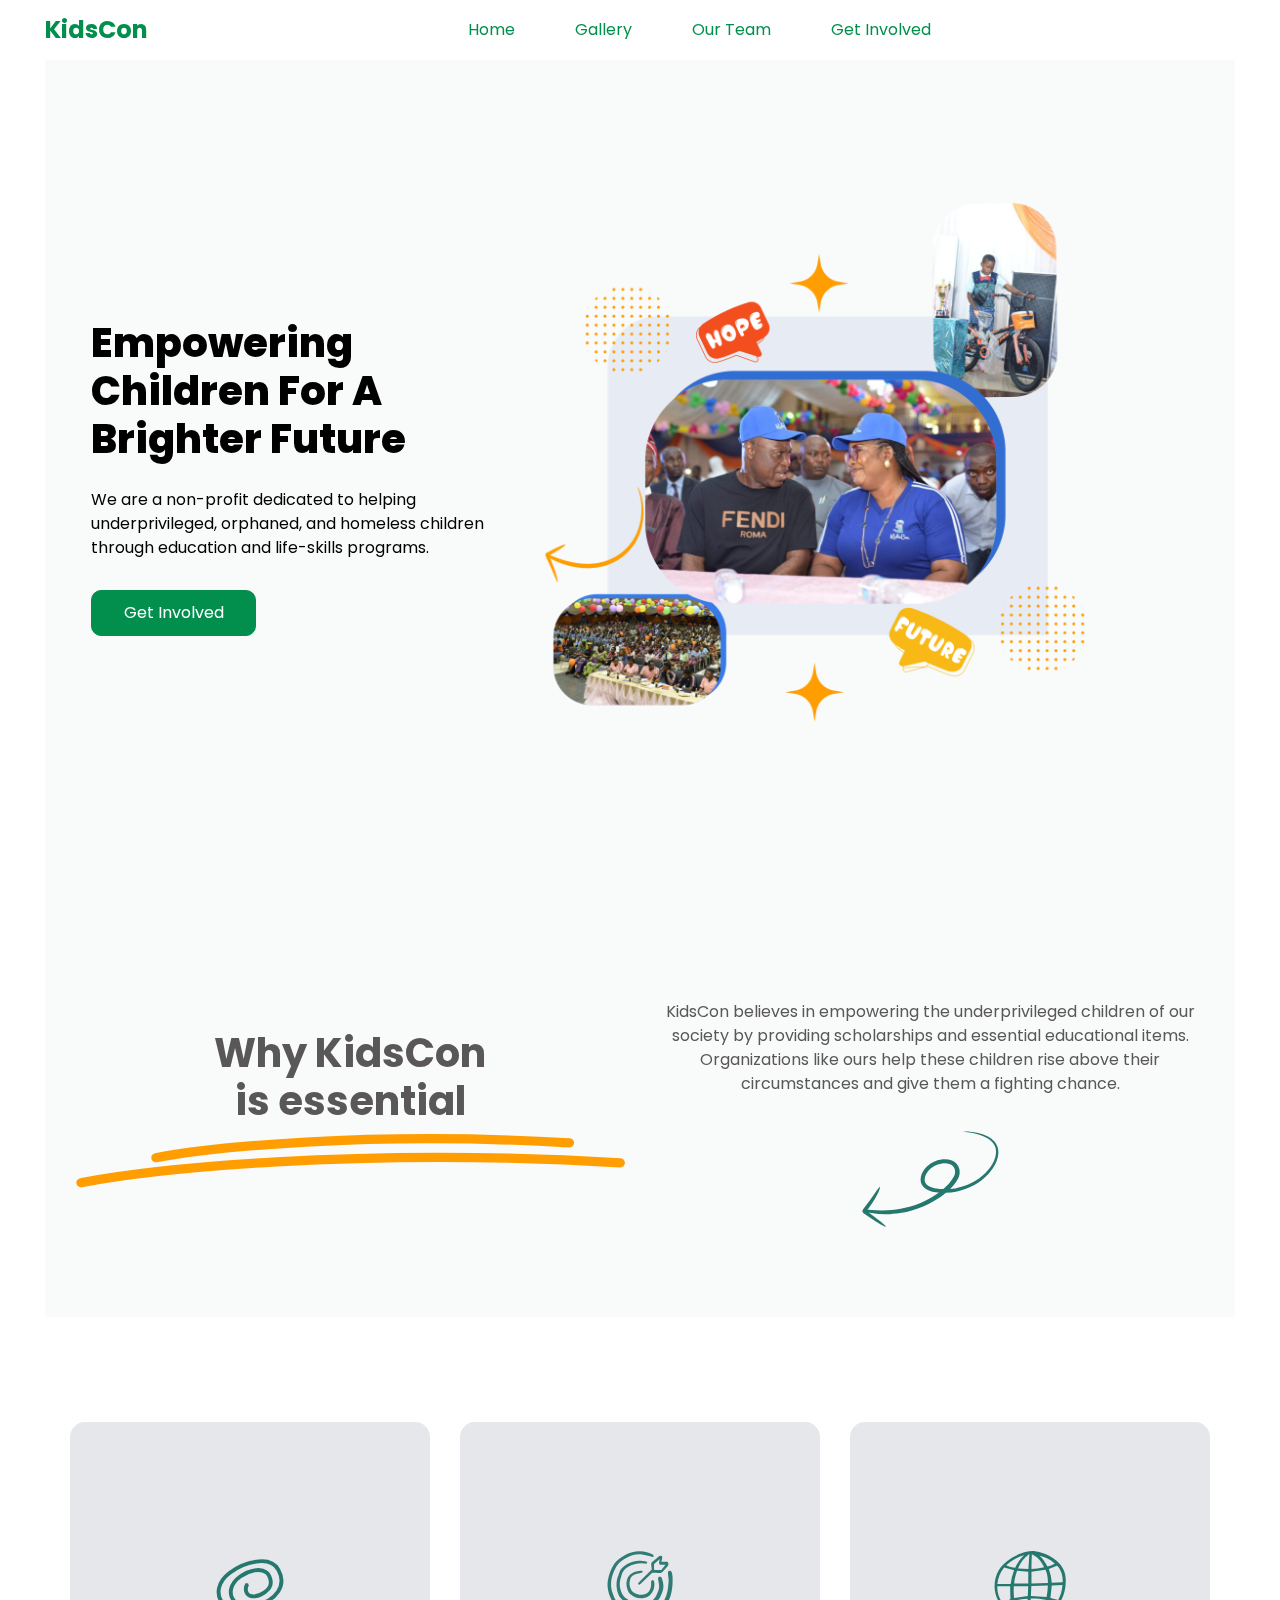
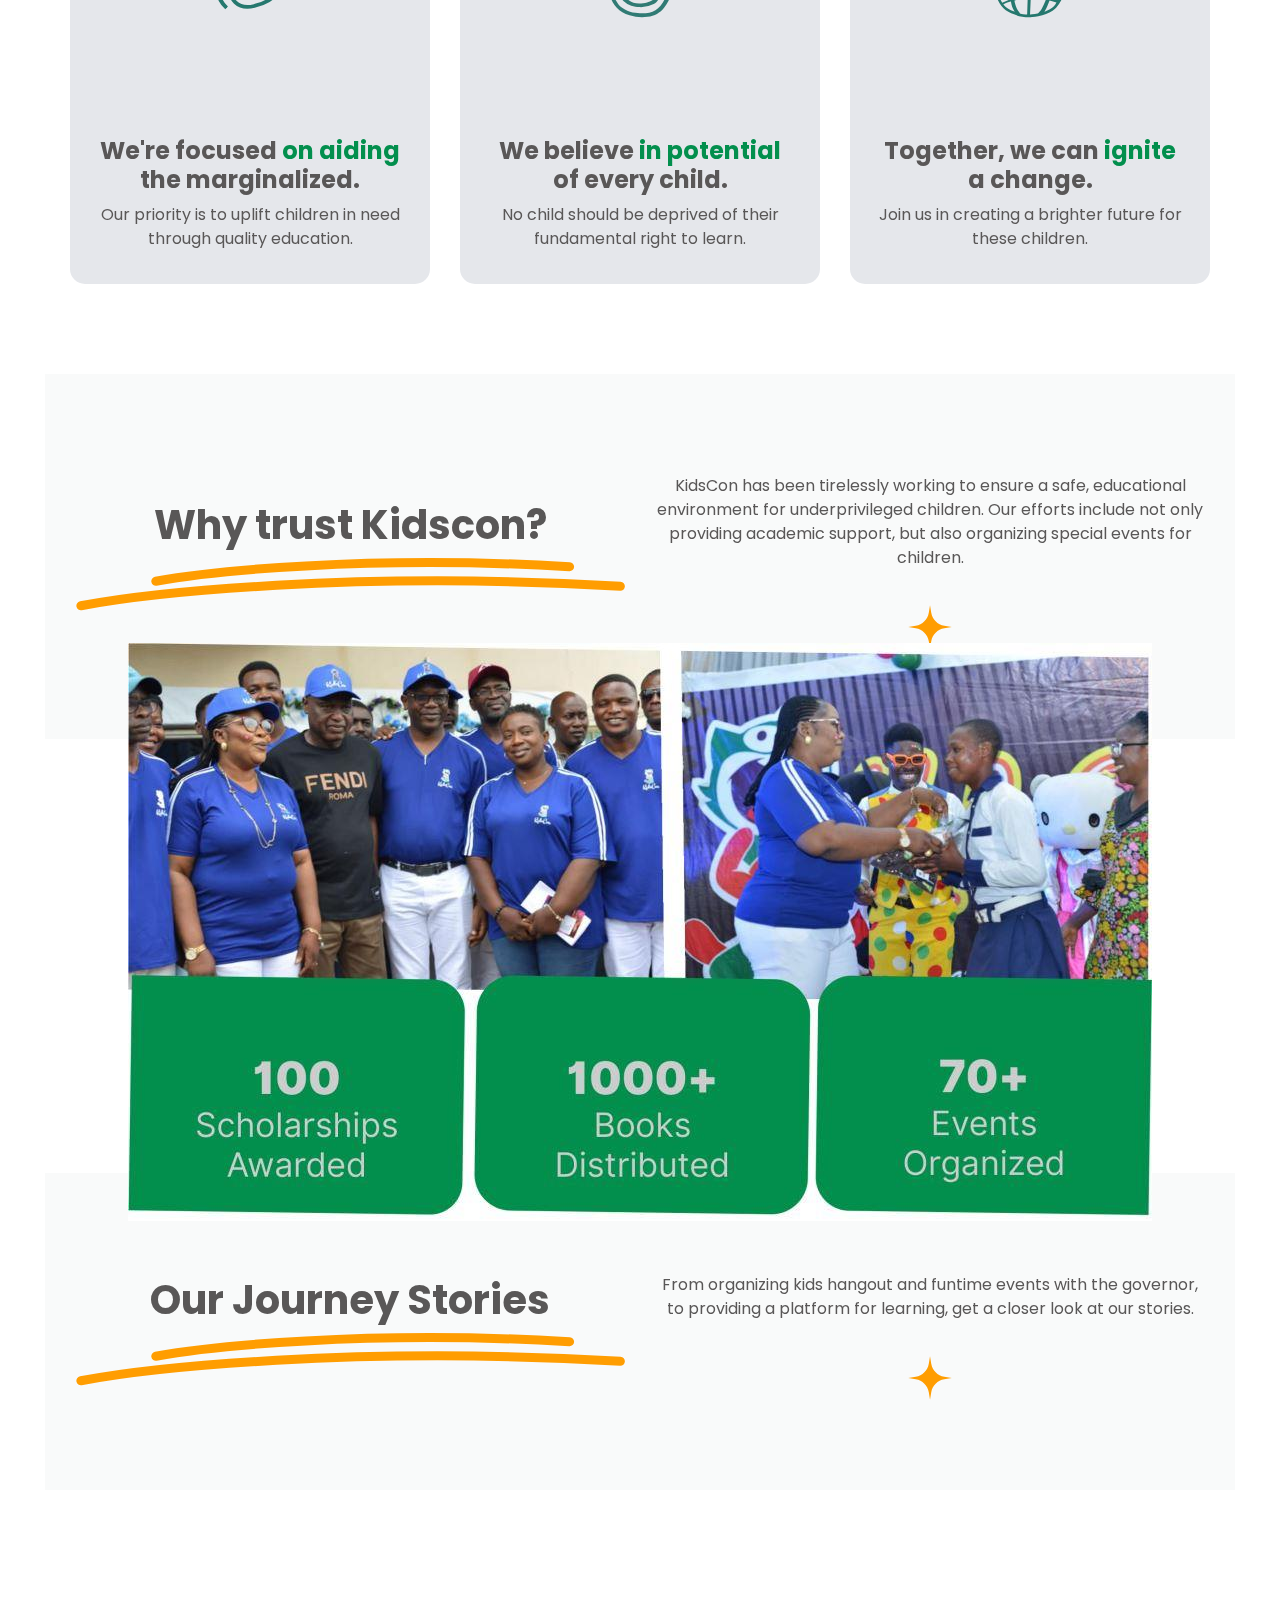
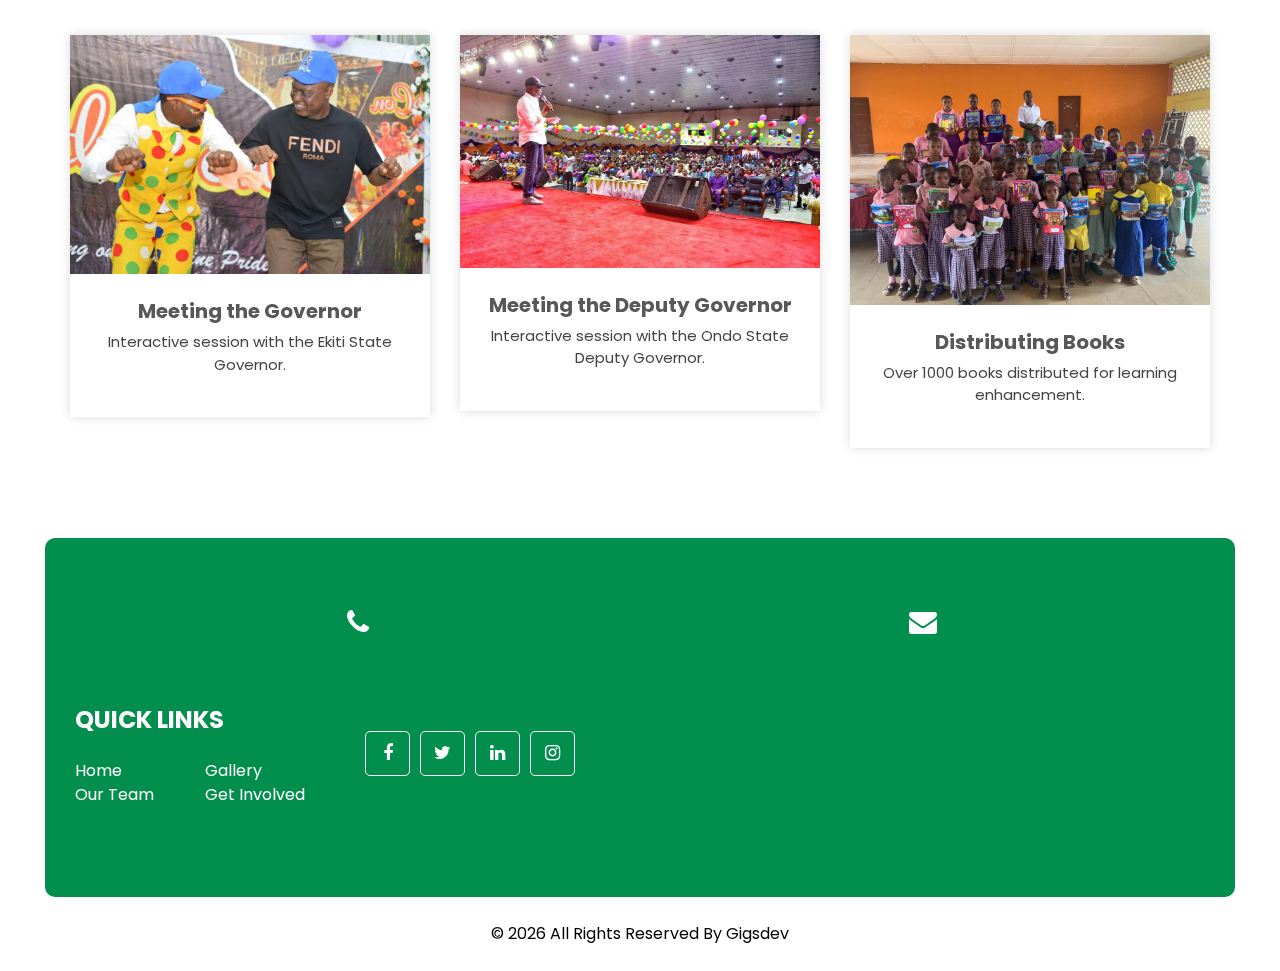
==== commit ceda7fb3: "Update index.html" ====
--- a/index.html
+++ b/index.html
@@ -376,7 +376,7 @@
         <a href="">
           <i class="fa fa-envelope" aria-hidden="true"></i>
           <span>
-            Email : kidscon@gmail.com
+            
           </span>
         </a>
 
